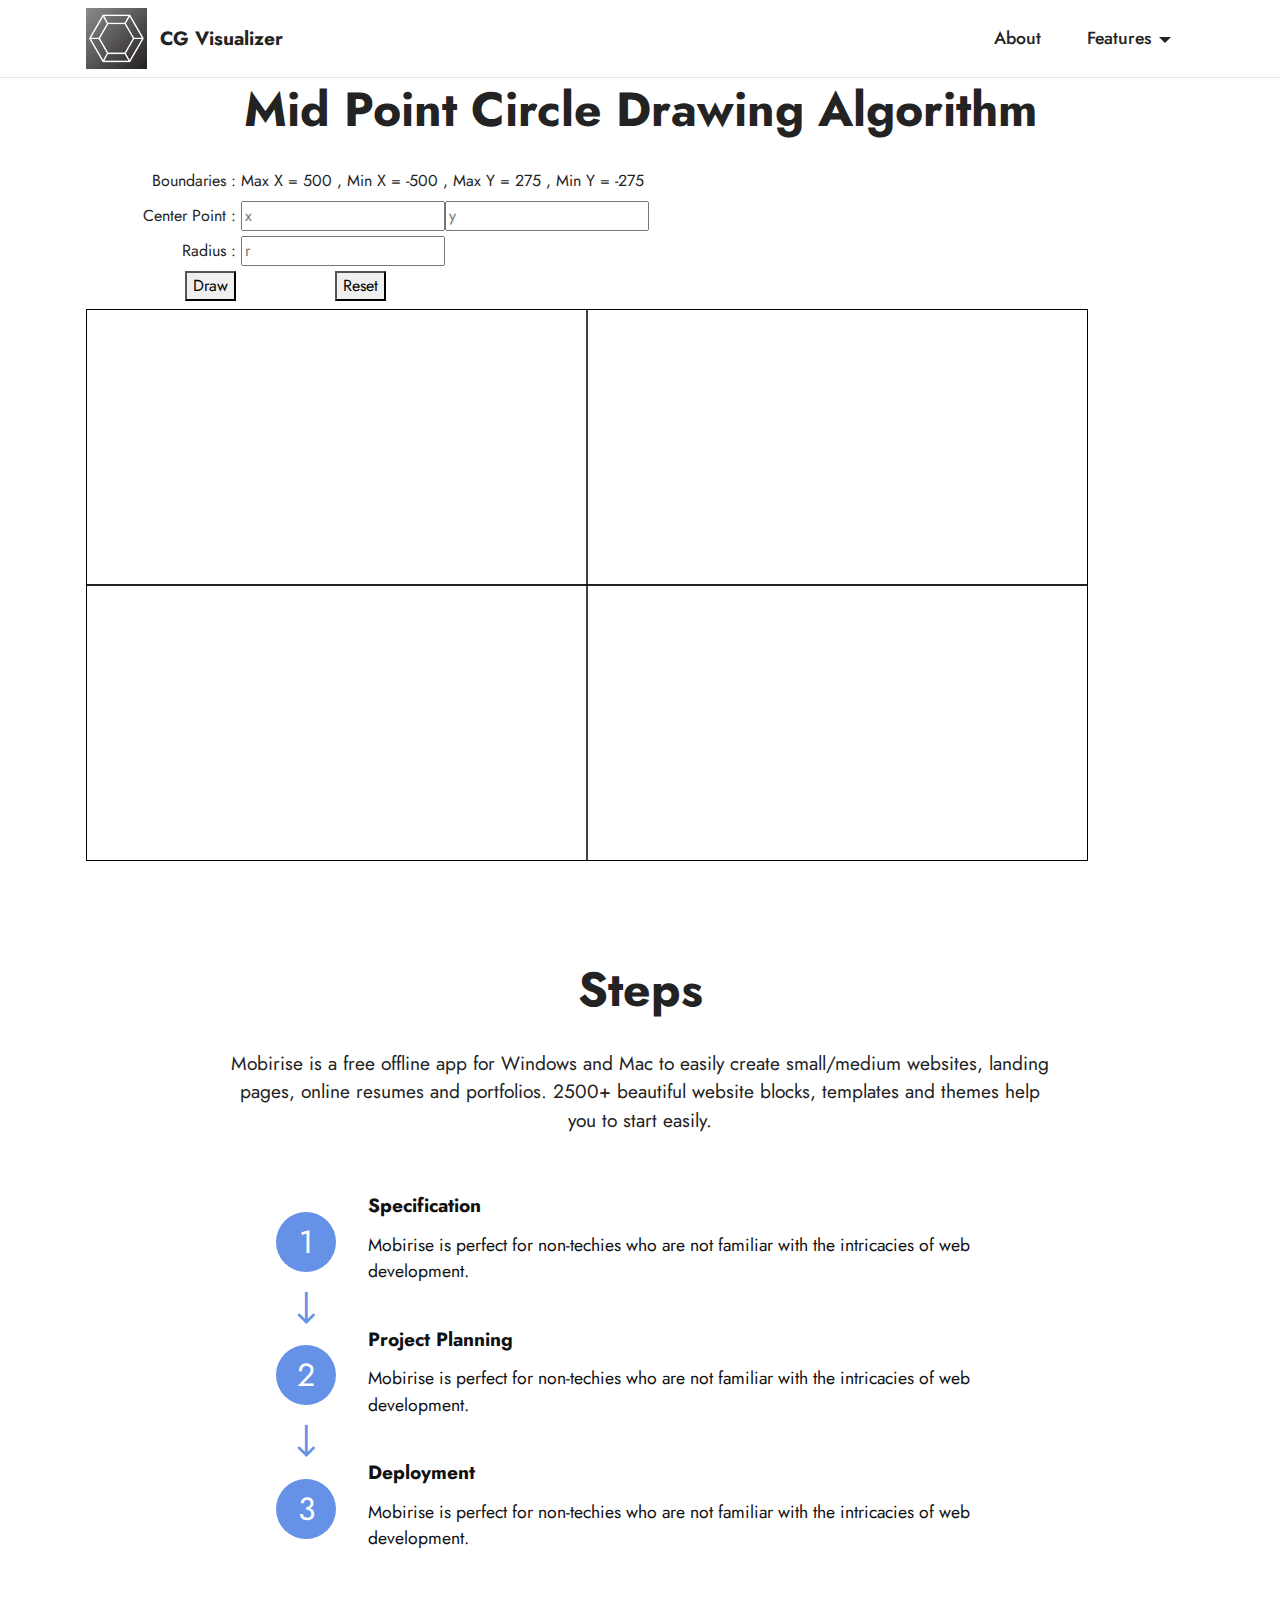
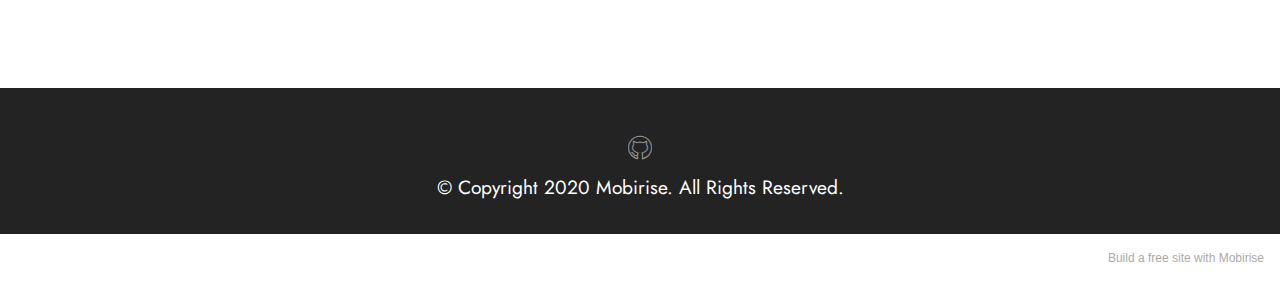
==== circle.html @ 28f01f26 "prototype working" ====
<!DOCTYPE html>
<html  >
<head>
  <!-- Site made with Mobirise Website Builder v5.3.10, https://mobirise.com -->
  <meta charset="UTF-8">
  <meta http-equiv="X-UA-Compatible" content="IE=edge">
  <meta name="generator" content="Mobirise v5.3.10, mobirise.com">
  <meta name="viewport" content="width=device-width, initial-scale=1, minimum-scale=1">
  <link rel="shortcut icon" href="assets/images/untitled-design-121x121.png" type="image/x-icon">
  <meta name="description" content="">
  
  
  <title>Circle</title>
  <link rel="stylesheet" href="assets/web/assets/mobirise-icons2/mobirise2.css">
  <link rel="stylesheet" href="assets/web/assets/mobirise-icons/mobirise-icons.css">
  <link rel="stylesheet" href="assets/tether/tether.min.css">
  <link rel="stylesheet" href="assets/bootstrap/css/bootstrap.min.css">
  <link rel="stylesheet" href="assets/bootstrap/css/bootstrap-grid.min.css">
  <link rel="stylesheet" href="assets/bootstrap/css/bootstrap-reboot.min.css">
  <link rel="stylesheet" href="assets/dropdown/css/style.css">
  <link rel="stylesheet" href="assets/socicon/css/styles.css">
  <link rel="stylesheet" href="assets/theme/css/style.css">
  <link rel="preload" href="https://fonts.googleapis.com/css?family=Jost:100,200,300,400,500,600,700,800,900,100i,200i,300i,400i,500i,600i,700i,800i,900i&display=swap" as="style" onload="this.onload=null;this.rel='stylesheet'">
  <noscript><link rel="stylesheet" href="https://fonts.googleapis.com/css?family=Jost:100,200,300,400,500,600,700,800,900,100i,200i,300i,400i,500i,600i,700i,800i,900i&display=swap"></noscript>
  <link rel="preload" as="style" href="assets/mobirise/css/mbr-additional.css"><link rel="stylesheet" href="assets/mobirise/css/mbr-additional.css" type="text/css">
  
  <style>
    label {
      display: inline-block;
      width: 150px;
      text-align: right;
    }
    
  </style>
  
  
</head>
<body>
  
    <section class="menu cid-s48OLK6784" once="menu" id="menu1-h">
    
        <nav class="navbar navbar-dropdown navbar-fixed-top navbar-expand-lg">
            <div class="container">
                <div class="navbar-brand">
                    <span class="navbar-logo">
                        <a href="index.html">
                            <img src="assets/images/untitled-design-121x121.png" alt="Mobirise" style="height: 3.8rem;">
                        </a>
                    </span>
                    <span class="navbar-caption-wrap"><a class="navbar-caption text-black display-7" href="index.html">CG Visualizer</a></span>
                </div>
                <button class="navbar-toggler" type="button" data-toggle="collapse" data-target="#navbarSupportedContent" aria-controls="navbarNavAltMarkup" aria-expanded="false" aria-label="Toggle navigation">
                    <div class="hamburger">
                        <span></span>
                        <span></span>
                        <span></span>
                        <span></span>
                    </div>
                </button>
                <div class="collapse navbar-collapse" id="navbarSupportedContent">
                    <ul class="navbar-nav nav-dropdown nav-right" data-app-modern-menu="true"><li class="nav-item"><a class="nav-link link text-black text-primary display-4" href="#bottom">About</a></li>
                        <li class="nav-item dropdown">
                            <a class="nav-link link text-black dropdown-toggle display-4" href="#" data-toggle="dropdown-submenu" aria-expanded="false">Features</a>
                            <div class="dropdown-menu">
                                <a class="text-black dropdown-item display-4" href="line.html" aria-expanded="true">Lines</a>
                                <a class="text-black dropdown-item display-4" href="circle.html" aria-expanded="true">Circle</a>
                                <a class="text-black dropdown-item display-4" href="ellipse.html" aria-expanded="true">Elipse</a>
                                <a class="text-black dropdown-item display-4" href="polygon.html" aria-expanded="true">Polygon</a>
                            </div>
                        </li>
                    </ul>
                    
                    
                </div>
            </div>
        </nav>
    
    </section>
<br>

<section class="features19 cid-sFinaT0zh" id="work_area">
    <div class="container">
        <div class="row justify-content-center">
            
        <h4 class="card-title mbr-fonts-style mb-4 display-2">
            <strong>Mid Point Circle Drawing Algorithm </strong>
        </h4>
        </div>
        <div><label>Boundaries : </label> Max X = 500 , Min X = -500 , Max Y = 275 , Min Y = -275</div>
        <div><label>Center Point  :</label> <input type="text" id="x" placeholder="x"><input type="text" id="y" placeholder="y"></div>
        <div><label>Radius  :</label> <input type="text" id="radius" placeholder="r"></div>
        <div><label><button id="draw">Draw</button></label><label><button id="reset" >Reset</button></label> </div>
        
        <div>
        <canvas id="canvas" width="1000" height="550" style="border: 1px solid #000000;">
        </canvas>
        </div>
        
    </div>
</section>

<section class="features19 cid-sFinaT0azh" id="features20-m">

    
    
    <div class="container">
        <div class="row justify-content-center">
            <div class="col-md-12 col-lg-9">
                <div class="card-wrapper pb-4">
                    <div class="card-box align-center">
                        <h4 class="card-title mbr-fonts-style mb-4 display-2">
                            <strong>Steps</strong>
                        </h4>
                        <p class="mbr-text mbr-fonts-style mb-4 display-7">
                            Mobirise is a free offline app for Windows and Mac to easily create small/medium websites,
                            landing pages, online resumes and portfolios. 2500+ beautiful website blocks, templates and
                            themes help you to start easily.</p>
                        
                    </div>
                </div>
            </div>
            <div class="col-12 col-md-8">
                <div class="item mbr-flex">
                    <div class="icon-box">
                        <span class="step-number mbr-fonts-style display-5">1</span>
                    </div>
                    <div class="text-box">
                        <h4 class="icon-title card-title mbr-black mbr-fonts-style display-7">
                            <strong>Specification</strong>
                        </h4>
                        <h5 class="icon-text mbr-black mbr-fonts-style display-4">Mobirise is perfect for non-techies who
                            are not familiar with
                            the intricacies of web development.</h5>
                    </div>
                </div>
                <div class="item mbr-flex">
                    <div class="icon-box">
                        <span class="step-number mbr-fonts-style display-5">2</span>
                    </div>
                    <div class="text-box">
                        <h4 class="icon-title card-title mbr-black mbr-fonts-style display-7">
                            <strong>Project Planning</strong>
                        </h4>
                        <h5 class="icon-text mbr-black mbr-fonts-style display-4">Mobirise is perfect for non-techies who
                            are not familiar with
                            the intricacies of web development.</h5>
                    </div>
                </div>
                <div class="item mbr-flex last">
                    <div class="icon-box">
                        <span class="step-number mbr-fonts-style display-5">3</span>
                    </div>
                    <div class="text-box">
                        <h4 class="icon-title card-title mbr-black mbr-fonts-style display-7">
                            <strong>Deployment</strong>
                        </h4>
                        <h5 class="icon-text mbr-black mbr-fonts-style display-4">Mobirise is perfect for non-techies who
                            are not familiar with
                            the intricacies of web development.</h5>
                    </div>
                </div>
                
                
                
                
                
                
                
            </div>
        </div>
    </div>
</section>

<section class="footer3 cid-s48P1Icc8J" once="footers" id="footer3-l">

    

    

    <div class="container">
        <div class="media-container-row align-center mbr-white">
            <div class="row row-links">
                <ul class="foot-menu">
                    
                    
                    
                    
                    
                <li class="foot-menu-item mbr-fonts-style display-7"></li></ul>
            </div>
            <div class="row social-row">
                <div class="social-list align-right pb-2">
                    
                    
                    
                    
                    
                    
                <div class="soc-item">
                        <a href="https://twitter.com/mobirise" target="_blank">
                            <span class="mbr-iconfont mbr-iconfont-social mbri-github"></span>
                        </a>
                    </div></div>
            </div>
            <div class="row row-copirayt">
                <p class="mbr-text mb-0 mbr-fonts-style mbr-white align-center display-7">
                    © Copyright 2020 Mobirise. All Rights Reserved.
                </p>
            </div>
        </div>
    </div>
</section><section style="background-color: #fff; font-family: -apple-system, BlinkMacSystemFont, 'Segoe UI', 'Roboto', 'Helvetica Neue', Arial, sans-serif; color:#aaa; font-size:12px; padding: 0; align-items: center; display: flex;"><a href="https://mobirise.site/d" style="flex: 1 1; height: 3rem; padding-left: 1rem;"></a><p style="flex: 0 0 auto; margin:0; padding-right:1rem;">Build a free site with <a href="https://mobirise.site/z" style="color:#aaa;">Mobirise</a></p></section><script src="assets/web/assets/jquery/jquery.min.js"></script>  <script src="assets/popper/popper.min.js"></script>  <script src="assets/tether/tether.min.js"></script>  <script src="assets/bootstrap/js/bootstrap.min.js"></script>  <script src="assets/smoothscroll/smooth-scroll.js"></script>  <script src="assets/dropdown/js/nav-dropdown.js"></script>  <script src="assets/dropdown/js/navbar-dropdown.js"></script>  <script src="assets/touchswipe/jquery.touch-swipe.min.js"></script>  <script src="assets/theme/js/script.js"></script>  
<script src="js/circle.js"></script>
</body>
</html>
---- assets/web/assets/mobirise-icons2/mobirise2.css ----
@font-face {
  font-family: 'Moririse2';
  font-display: swap;
  src:  url('mobirise2.eot?f2bix4');
  src:  url('mobirise2.eot?f2bix4#iefix') format('embedded-opentype'),
    url('mobirise2.ttf?f2bix4') format('truetype'),
    url('mobirise2.woff?f2bix4') format('woff'),
    url('mobirise2.svg?f2bix4#mobirise2') format('svg');
  font-weight: normal;
  font-style: normal;
}

[class^="mobi-"], [class*=" mobi-"] {
  /* use !important to prevent issues with browser extensions that change fonts */
  font-family: 'Moririse2' !important;
  speak: none;
  font-style: normal;
  font-weight: normal;
  font-variant: normal;
  text-transform: none;
  line-height: 1;

  /* Better Font Rendering =========== */
  -webkit-font-smoothing: antialiased;
  -moz-osx-font-smoothing: grayscale;
}

.mobi-mbri-add-submenu:before {
  content: "\e900";
}
.mobi-mbri-alert:before {
  content: "\e901";
}
.mobi-mbri-align-center:before {
  content: "\e902";
}
.mobi-mbri-align-justify:before {
  content: "\e903";
}
.mobi-mbri-align-left:before {
  content: "\e904";
}
.mobi-mbri-align-right:before {
  content: "\e905";
}
.mobi-mbri-android:before {
  content: "\e906";
}
.mobi-mbri-apple:before {
  content: "\e907";
}
.mobi-mbri-arrow-down:before {
  content: "\e908";
}
.mobi-mbri-arrow-next:before {
  content: "\e909";
}
.mobi-mbri-arrow-prev:before {
  content: "\e90a";
}
.mobi-mbri-arrow-up:before {
  content: "\e90b";
}
.mobi-mbri-bold:before {
  content: "\e90c";
}
.mobi-mbri-bookmark:before {
  content: "\e90d";
}
.mobi-mbri-bootstrap:before {
  content: "\e90e";
}
.mobi-mbri-briefcase:before {
  content: "\e90f";
}
.mobi-mbri-browse:before {
  content: "\e910";
}
.mobi-mbri-bulleted-list:before {
  content: "\e911";
}
.mobi-mbri-calendar:before {
  content: "\e912";
}
.mobi-mbri-camera:before {
  content: "\e913";
}
.mobi-mbri-cart-add:before {
  content: "\e914";
}
.mobi-mbri-cart-full:before {
  content: "\e915";
}
.mobi-mbri-cash:before {
  content: "\e916";
}
.mobi-mbri-change-style:before {
  content: "\e917";
}
.mobi-mbri-chat:before {
  content: "\e918";
}
.mobi-mbri-clock:before {
  content: "\e919";
}
.mobi-mbri-close:before {
  content: "\e91a";
}
.mobi-mbri-cloud:before {
  content: "\e91b";
}
.mobi-mbri-code:before {
  content: "\e91c";
}
.mobi-mbri-contact-form:before {
  content: "\e91d";
}
.mobi-mbri-credit-card:before {
  content: "\e91e";
}
.mobi-mbri-cursor-click:before {
  content: "\e91f";
}
.mobi-mbri-cust-feedback:before {
  content: "\e920";
}
.mobi-mbri-database:before {
  content: "\e921";
}
.mobi-mbri-delivery:before {
  content: "\e922";
}
.mobi-mbri-desktop:before {
  content: "\e923";
}
.mobi-mbri-devices:before {
  content: "\e924";
}
.mobi-mbri-down:before {
  content: "\e925";
}
.mobi-mbri-download-2:before {
  content: "\e926";
}
.mobi-mbri-download:before {
  content: "\e927";
}
.mobi-mbri-drag-n-drop-2:before {
  content: "\e928";
}
.mobi-mbri-drag-n-drop:before {
  content: "\e929";
}
.mobi-mbri-edit-2:before {
  content: "\e92a";
}
.mobi-mbri-edit:before {
  content: "\e92b";
}
.mobi-mbri-error:before {
  content: "\e92c";
}
.mobi-mbri-extension:before {
  content: "\e92d";
}
.mobi-mbri-features:before {
  content: "\e92e";
}
.mobi-mbri-file:before {
  content: "\e92f";
}
.mobi-mbri-flag:before {
  content: "\e930";
}
.mobi-mbri-folder:before {
  content: "\e931";
}
.mobi-mbri-gift:before {
  content: "\e932";
}
.mobi-mbri-github:before {
  content: "\e933";
}
.mobi-mbri-globe-2:before {
  content: "\e934";
}
.mobi-mbri-globe:before {
  content: "\e935";
}
.mobi-mbri-growing-chart:before {
  content: "\e936";
}
.mobi-mbri-hearth:before {
  content: "\e937";
}
.mobi-mbri-help:before {
  content: "\e938";
}
.mobi-mbri-home:before {
  content: "\e939";
}
.mobi-mbri-hot-cup:before {
  content: "\e93a";
}
.mobi-mbri-idea:before {
  content: "\e93b";
}
.mobi-mbri-image-gallery:before {
  content: "\e93c";
}
.mobi-mbri-image-slider:before {
  content: "\e93d";
}
.mobi-mbri-info:before {
  content: "\e93e";
}
.mobi-mbri-italic:before {
  content: "\e93f";
}
.mobi-mbri-key:before {
  content: "\e940";
}
.mobi-mbri-laptop:before {
  content: "\e941";
}
.mobi-mbri-layers:before {
  content: "\e942";
}
.mobi-mbri-left-right:before {
  content: "\e943";
}
.mobi-mbri-left:before {
  content: "\e944";
}
.mobi-mbri-letter:before {
  content: "\e945";
}
.mobi-mbri-like:before {
  content: "\e946";
}
.mobi-mbri-link:before {
  content: "\e947";
}
.mobi-mbri-lock:before {
  content: "\e948";
}
.mobi-mbri-login:before {
  content: "\e949";
}
.mobi-mbri-logout:before {
  content: "\e94a";
}
.mobi-mbri-magic-stick:before {
  content: "\e94b";
}
.mobi-mbri-map-pin:before {
  content: "\e94c";
}
.mobi-mbri-menu:before {
  content: "\e94d";
}
.mobi-mbri-mobile-2:before {
  content: "\e94e";
}
.mobi-mbri-mobile-horizontal:before {
  content: "\e94f";
}
.mobi-mbri-mobile:before {
  content: "\e950";
}
.mobi-mbri-mobirise:before {
  content: "\e951";
}
.mobi-mbri-more-horizontal:before {
  content: "\e952";
}
.mobi-mbri-more-vertical:before {
  content: "\e953";
}
.mobi-mbri-music:before {
  content: "\e954";
}
.mobi-mbri-new-file:before {
  content: "\e955";
}
.mobi-mbri-numbered-list:before {
  content: "\e956";
}
.mobi-mbri-opened-folder:before {
  content: "\e957";
}
.mobi-mbri-pages:before {
  content: "\e958";
}
.mobi-mbri-paper-plane:before {
  content: "\e959";
}
.mobi-mbri-paperclip:before {
  content: "\e95a";
}
.mobi-mbri-phone:before {
  content: "\e95b";
}
.mobi-mbri-photo:before {
  content: "\e95c";
}
.mobi-mbri-photos:before {
  content: "\e95d";
}
.mobi-mbri-pin:before {
  content: "\e95e";
}
.mobi-mbri-play:before {
  content: "\e95f";
}
.mobi-mbri-plus:before {
  content: "\e960";
}
.mobi-mbri-preview:before {
  content: "\e961";
}
.mobi-mbri-print:before {
  content: "\e962";
}
.mobi-mbri-protect:before {
  content: "\e963";
}
.mobi-mbri-question:before {
  content: "\e964";
}
.mobi-mbri-quote-left:before {
  content: "\e965";
}
.mobi-mbri-quote-right:before {
  content: "\e966";
}
.mobi-mbri-redo:before {
  content: "\e967";
}
.mobi-mbri-refresh:before {
  content: "\e968";
}
.mobi-mbri-responsive-2:before {
  content: "\e969";
}
.mobi-mbri-responsive:before {
  content: "\e96a";
}
.mobi-mbri-right:before {
  content: "\e96b";
}
.mobi-mbri-rocket:before {
  content: "\e96c";
}
.mobi-mbri-sad-face:before {
  content: "\e96d";
}
.mobi-mbri-sale:before {
  content: "\e96e";
}
.mobi-mbri-save:before {
  content: "\e96f";
}
.mobi-mbri-search:before {
  content: "\e970";
}
.mobi-mbri-setting-2:before {
  content: "\e971";
}
.mobi-mbri-setting-3:before {
  content: "\e972";
}
.mobi-mbri-setting:before {
  content: "\e973";
}
.mobi-mbri-share:before {
  content: "\e974";
}
.mobi-mbri-shopping-bag:before {
  content: "\e975";
}
.mobi-mbri-shopping-basket:before {
  content: "\e976";
}
.mobi-mbri-shopping-cart:before {
  content: "\e977";
}
.mobi-mbri-sites:before {
  content: "\e978";
}
.mobi-mbri-smile-face:before {
  content: "\e979";
}
.mobi-mbri-speed:before {
  content: "\e97a";
}
.mobi-mbri-star:before {
  content: "\e97b";
}
.mobi-mbri-success:before {
  content: "\e97c";
}
.mobi-mbri-sun:before {
  content: "\e97d";
}
.mobi-mbri-sun2:before {
  content: "\e97e";
}
.mobi-mbri-tablet-vertical:before {
  content: "\e97f";
}
.mobi-mbri-tablet:before {
  content: "\e980";
}
.mobi-mbri-target:before {
  content: "\e981";
}
.mobi-mbri-timer:before {
  content: "\e982";
}
.mobi-mbri-to-ftp:before {
  content: "\e983";
}
.mobi-mbri-to-local-drive:before {
  content: "\e984";
}
.mobi-mbri-touch-swipe:before {
  content: "\e985";
}
.mobi-mbri-touch:before {
  content: "\e986";
}
.mobi-mbri-trash:before {
  content: "\e987";
}
.mobi-mbri-underline:before {
  content: "\e988";
}
.mobi-mbri-undo:before {
  content: "\e989";
}
.mobi-mbri-unlink:before {
  content: "\e98a";
}
.mobi-mbri-unlock:before {
  content: "\e98b";
}
.mobi-mbri-up-down:before {
  content: "\e98c";
}
.mobi-mbri-up:before {
  content: "\e98d";
}
.mobi-mbri-update:before {
  content: "\e98e";
}
.mobi-mbri-upload-2:before {
  content: "\e98f";
}
.mobi-mbri-upload:before {
  content: "\e990";
}
.mobi-mbri-user-2:before {
  content: "\e991";
}
.mobi-mbri-user:before {
  content: "\e992";
}
.mobi-mbri-users:before {
  content: "\e993";
}
.mobi-mbri-video-play:before {
  content: "\e994";
}
.mobi-mbri-video:before {
  content: "\e995";
}
.mobi-mbri-watch:before {
  content: "\e996";
}
.mobi-mbri-website-theme-2:before {
  content: "\e997";
}
.mobi-mbri-website-theme:before {
  content: "\e998";
}
.mobi-mbri-wifi:before {
  content: "\e999";
}
.mobi-mbri-windows:before {
  content: "\e99a";
}
.mobi-mbri-zoom-in:before {
  content: "\e99b";
}
.mobi-mbri-zoom-out:before {
  content: "\e99c";
}
---- assets/web/assets/mobirise-icons/mobirise-icons.css ----
@font-face {
  font-family: 'MobiriseIcons';
  src:  url('mobirise-icons.eot?spat4u');
  src:  url('mobirise-icons.eot?spat4u#iefix') format('embedded-opentype'),
    url('mobirise-icons.ttf?spat4u') format('truetype'),
    url('mobirise-icons.woff?spat4u') format('woff'),
    url('mobirise-icons.svg?spat4u#MobiriseIcons') format('svg');
  font-weight: normal;
  font-style: normal;
  font-display: swap;
}

[class^="mbri-"], [class*=" mbri-"] {
  /* use !important to prevent issues with browser extensions that change fonts */
  font-family: MobiriseIcons !important;
  speak: none;
  font-style: normal;
  font-weight: normal;
  font-variant: normal;
  text-transform: none;
  line-height: 1;

  /* Better Font Rendering =========== */
  -webkit-font-smoothing: antialiased;
  -moz-osx-font-smoothing: grayscale;
}

.mbri-add-submenu:before {
  content: "\e900";
}
.mbri-alert:before {
  content: "\e901";
}
.mbri-align-center:before {
  content: "\e902";
}
.mbri-align-justify:before {
  content: "\e903";
}
.mbri-align-left:before {
  content: "\e904";
}
.mbri-align-right:before {
  content: "\e905";
}
.mbri-android:before {
  content: "\e906";
}
.mbri-apple:before {
  content: "\e907";
}
.mbri-arrow-down:before {
  content: "\e908";
}
.mbri-arrow-next:before {
  content: "\e909";
}
.mbri-arrow-prev:before {
  content: "\e90a";
}
.mbri-arrow-up:before {
  content: "\e90b";
}
.mbri-bold:before {
  content: "\e90c";
}
.mbri-bookmark:before {
  content: "\e90d";
}
.mbri-bootstrap:before {
  content: "\e90e";
}
.mbri-briefcase:before {
  content: "\e90f";
}
.mbri-browse:before {
  content: "\e910";
}
.mbri-bulleted-list:before {
  content: "\e911";
}
.mbri-calendar:before {
  content: "\e912";
}
.mbri-camera:before {
  content: "\e913";
}
.mbri-cart-add:before {
  content: "\e914";
}
.mbri-cart-full:before {
  content: "\e915";
}
.mbri-cash:before {
  content: "\e916";
}
.mbri-change-style:before {
  content: "\e917";
}
.mbri-chat:before {
  content: "\e918";
}
.mbri-clock:before {
  content: "\e919";
}
.mbri-close:before {
  content: "\e91a";
}
.mbri-cloud:before {
  content: "\e91b";
}
.mbri-code:before {
  content: "\e91c";
}
.mbri-contact-form:before {
  content: "\e91d";
}
.mbri-credit-card:before {
  content: "\e91e";
}
.mbri-cursor-click:before {
  content: "\e91f";
}
.mbri-cust-feedback:before {
  content: "\e920";
}
.mbri-database:before {
  content: "\e921";
}
.mbri-delivery:before {
  content: "\e922";
}
.mbri-desktop:before {
  content: "\e923";
}
.mbri-devices:before {
  content: "\e924";
}
.mbri-down:before {
  content: "\e925";
}
.mbri-download:before {
  content: "\e989";
}
.mbri-drag-n-drop:before {
  content: "\e927";
}
.mbri-drag-n-drop2:before {
  content: "\e928";
}
.mbri-edit:before {
  content: "\e929";
}
.mbri-edit2:before {
  content: "\e92a";
}
.mbri-error:before {
  content: "\e92b";
}
.mbri-extension:before {
  content: "\e92c";
}
.mbri-features:before {
  content: "\e92d";
}
.mbri-file:before {
  content: "\e92e";
}
.mbri-flag:before {
  content: "\e92f";
}
.mbri-folder:before {
  content: "\e930";
}
.mbri-gift:before {
  content: "\e931";
}
.mbri-github:before {
  content: "\e932";
}
.mbri-globe:before {
  content: "\e933";
}
.mbri-globe-2:before {
  content: "\e934";
}
.mbri-growing-chart:before {
  content: "\e935";
}
.mbri-hearth:before {
  content: "\e936";
}
.mbri-help:before {
  content: "\e937";
}
.mbri-home:before {
  content: "\e938";
}
.mbri-hot-cup:before {
  content: "\e939";
}
.mbri-idea:before {
  content: "\e93a";
}
.mbri-image-gallery:before {
  content: "\e93b";
}
.mbri-image-slider:before {
  content: "\e93c";
}
.mbri-info:before {
  content: "\e93d";
}
.mbri-italic:before {
  content: "\e93e";
}
.mbri-key:before {
  content: "\e93f";
}
.mbri-laptop:before {
  content: "\e940";
}
.mbri-layers:before {
  content: "\e941";
}
.mbri-left-right:before {
  content: "\e942";
}
.mbri-left:before {
  content: "\e943";
}
.mbri-letter:before {
  content: "\e944";
}
.mbri-like:before {
  content: "\e945";
}
.mbri-link:before {
  content: "\e946";
}
.mbri-lock:before {
  content: "\e947";
}
.mbri-login:before {
  content: "\e948";
}
.mbri-logout:before {
  content: "\e949";
}
.mbri-magic-stick:before {
  content: "\e94a";
}
.mbri-map-pin:before {
  content: "\e94b";
}
.mbri-menu:before {
  content: "\e94c";
}
.mbri-mobile:before {
  content: "\e94d";
}
.mbri-mobile2:before {
  content: "\e94e";
}
.mbri-mobirise:before {
  content: "\e94f";
}
.mbri-more-horizontal:before {
  content: "\e950";
}
.mbri-more-vertical:before {
  content: "\e951";
}
.mbri-music:before {
  content: "\e952";
}
.mbri-new-file:before {
  content: "\e953";
}
.mbri-numbered-list:before {
  content: "\e954";
}
.mbri-opened-folder:before {
  content: "\e955";
}
.mbri-pages:before {
  content: "\e956";
}
.mbri-paper-plane:before {
  content: "\e957";
}
.mbri-paperclip:before {
  content: "\e958";
}
.mbri-photo:before {
  content: "\e959";
}
.mbri-photos:before {
  content: "\e95a";
}
.mbri-pin:before {
  content: "\e95b";
}
.mbri-play:before {
  content: "\e95c";
}
.mbri-plus:before {
  content: "\e95d";
}
.mbri-preview:before {
  content: "\e95e";
}
.mbri-print:before {
  content: "\e95f";
}
.mbri-protect:before {
  content: "\e960";
}
.mbri-question:before {
  content: "\e961";
}
.mbri-quote-left:before {
  content: "\e962";
}
.mbri-quote-right:before {
  content: "\e963";
}
.mbri-refresh:before {
  content: "\e964";
}
.mbri-responsive:before {
  content: "\e965";
}
.mbri-right:before {
  content: "\e966";
}
.mbri-rocket:before {
  content: "\e967";
}
.mbri-sad-face:before {
  content: "\e968";
}
.mbri-sale:before {
  content: "\e969";
}
.mbri-save:before {
  content: "\e96a";
}
.mbri-search:before {
  content: "\e96b";
}
.mbri-setting:before {
  content: "\e96c";
}
.mbri-setting2:before {
  content: "\e96d";
}
.mbri-setting3:before {
  content: "\e96e";
}
.mbri-share:before {
  content: "\e96f";
}
.mbri-shopping-bag:before {
  content: "\e970";
}
.mbri-shopping-basket:before {
  content: "\e971";
}
.mbri-shopping-cart:before {
  content: "\e972";
}
.mbri-sites:before {
  content: "\e973";
}
.mbri-smile-face:before {
  content: "\e974";
}
.mbri-speed:before {
  content: "\e975";
}
.mbri-star:before {
  content: "\e976";
}
.mbri-success:before {
  content: "\e977";
}
.mbri-sun:before {
  content: "\e978";
}
.mbri-sun2:before {
  content: "\e979";
}
.mbri-tablet:before {
  content: "\e97a";
}
.mbri-tablet-vertical:before {
  content: "\e97b";
}
.mbri-target:before {
  content: "\e97c";
}
.mbri-timer:before {
  content: "\e97d";
}
.mbri-to-ftp:before {
  content: "\e97e";
}
.mbri-to-local-drive:before {
  content: "\e97f";
}
.mbri-touch-swipe:before {
  content: "\e980";
}
.mbri-touch:before {
  content: "\e981";
}
.mbri-trash:before {
  content: "\e982";
}
.mbri-underline:before {
  content: "\e983";
}
.mbri-unlink:before {
  content: "\e984";
}
.mbri-unlock:before {
  content: "\e985";
}
.mbri-up-down:before {
  content: "\e986";
}
.mbri-up:before {
  content: "\e987";
}
.mbri-update:before {
  content: "\e988";
}
.mbri-upload:before {
 content: "\e926"; 
}
.mbri-user:before {
  content: "\e98a";
}
.mbri-user2:before {
  content: "\e98b";
}
.mbri-users:before {
  content: "\e98c";
}
.mbri-video:before {
  content: "\e98d";
}
.mbri-video-play:before {
  content: "\e98e";
}
.mbri-watch:before {
  content: "\e98f";
}
.mbri-website-theme:before {
  content: "\e990";
}
.mbri-wifi:before {
  content: "\e991";
}
.mbri-windows:before {
  content: "\e992";
}
.mbri-zoom-out:before {
  content: "\e993";
}
.mbri-redo:before {
  content: "\e994";
}
.mbri-undo:before {
  content: "\e995";
}
---- assets/dropdown/css/style.css ----
.navbar-dropdown {
  left: 0;
  padding: 0;
  position: absolute;
  right: 0;
  top: 0;
  transition: all 0.45s ease;
  z-index: 1030;
  background: #282828; }
  .navbar-dropdown .navbar-logo {
    margin-right: 0.8rem;
    transition: margin 0.3s ease-in-out;
    vertical-align: middle; }
    .navbar-dropdown .navbar-logo img {
      height: 3.125rem;
      transition: all 0.3s ease-in-out; }
    .navbar-dropdown .navbar-logo.mbr-iconfont {
      font-size: 3.125rem;
      line-height: 3.125rem; }
  .navbar-dropdown .navbar-caption {
    font-weight: 700;
    white-space: normal;
    vertical-align: -4px;
    line-height: 3.125rem !important; }
    .navbar-dropdown .navbar-caption, .navbar-dropdown .navbar-caption:hover {
      color: inherit;
      text-decoration: none; }
  .navbar-dropdown .mbr-iconfont + .navbar-caption {
    vertical-align: -1px; }
  .navbar-dropdown.navbar-fixed-top {
    position: fixed; }
  .navbar-dropdown .navbar-brand span {
    vertical-align: -4px; }
  .navbar-dropdown.bg-color.transparent {
    background: none; }
  .navbar-dropdown.navbar-short .navbar-brand {
    padding: 0.625rem 0; }
    .navbar-dropdown.navbar-short .navbar-brand span {
      vertical-align: -1px; }
  .navbar-dropdown.navbar-short .navbar-caption {
    line-height: 2.375rem !important;
    vertical-align: -2px; }
  .navbar-dropdown.navbar-short .navbar-logo {
    margin-right: 0.5rem; }
    .navbar-dropdown.navbar-short .navbar-logo img {
      height: 2.375rem; }
    .navbar-dropdown.navbar-short .navbar-logo.mbr-iconfont {
      font-size: 2.375rem;
      line-height: 2.375rem; }
  .navbar-dropdown.navbar-short .mbr-table-cell {
    height: 3.625rem; }
  .navbar-dropdown .navbar-close {
    left: 0.6875rem;
    position: fixed;
    top: 0.75rem;
    z-index: 1000; }
  .navbar-dropdown .hamburger-icon {
    content: "";
    display: inline-block;
    vertical-align: middle;
    width: 16px;
    -webkit-box-shadow: 0 -6px 0 1px #282828,0 0 0 1px #282828,0 6px 0 1px #282828;
    -moz-box-shadow: 0 -6px 0 1px #282828,0 0 0 1px #282828,0 6px 0 1px #282828;
    box-shadow: 0 -6px 0 1px #282828,0 0 0 1px #282828,0 6px 0 1px #282828; }

.dropdown-menu .dropdown-toggle[data-toggle="dropdown-submenu"]::after {
  border-bottom: 0.35em solid transparent;
  border-left: 0.35em solid;
  border-right: 0;
  border-top: 0.35em solid transparent;
  margin-left: 0.3rem; }

.dropdown-menu .dropdown-item:focus {
  outline: 0; }

.nav-dropdown {
  font-size: 0.75rem;
  font-weight: 500;
  height: auto !important; }
  .nav-dropdown .nav-btn {
    padding-left: 1rem; }
  .nav-dropdown .link {
    margin: .667em 1.667em;
    font-weight: 500;
    padding: 0;
    transition: color .2s ease-in-out; }
    .nav-dropdown .link.dropdown-toggle {
      margin-right: 2.583em; }
      .nav-dropdown .link.dropdown-toggle::after {
        margin-left: .25rem;
        border-top: 0.35em solid;
        border-right: 0.35em solid transparent;
        border-left: 0.35em solid transparent;
        border-bottom: 0; }
      .nav-dropdown .link.dropdown-toggle[aria-expanded="true"] {
        margin: 0;
        padding: 0.667em 3.263em  0.667em 1.667em; }
  .nav-dropdown .link::after,
  .nav-dropdown .dropdown-item::after {
    color: inherit; }
  .nav-dropdown .btn {
    font-size: 0.75rem;
    font-weight: 700;
    letter-spacing: 0;
    margin-bottom: 0;
    padding-left: 1.25rem;
    padding-right: 1.25rem; }
  .nav-dropdown .dropdown-menu {
    border-radius: 0;
    border: 0;
    left: 0;
    margin: 0;
    padding-bottom: 1.25rem;
    padding-top: 1.25rem;
    position: relative; }
  .nav-dropdown .dropdown-submenu {
    margin-left: 0.125rem;
    top: 0; }
  .nav-dropdown .dropdown-item {
    font-weight: 500;
    line-height: 2;
    padding: 0.3846em 4.615em 0.3846em 1.5385em;
    position: relative;
    transition: color .2s ease-in-out, background-color .2s ease-in-out; }
    .nav-dropdown .dropdown-item::after {
      margin-top: -0.3077em;
      position: absolute;
      right: 1.1538em;
      top: 50%; }
    .nav-dropdown .dropdown-item:focus, .nav-dropdown .dropdown-item:hover {
      background: none; }

@media (max-width: 767px) {
  .nav-dropdown.navbar-toggleable-sm {
    bottom: 0;
    display: none;
    left: 0;
    overflow-x: hidden;
    position: fixed;
    top: 0;
    transform: translateX(-100%);
    -ms-transform: translateX(-100%);
    -webkit-transform: translateX(-100%);
    width: 18.75rem;
    z-index: 999; } }
.nav-dropdown.navbar-toggleable-xl {
  bottom: 0;
  display: none;
  left: 0;
  overflow-x: hidden;
  position: fixed;
  top: 0;
  transform: translateX(-100%);
  -ms-transform: translateX(-100%);
  -webkit-transform: translateX(-100%);
  width: 18.75rem;
  z-index: 999; }

.nav-dropdown-sm {
  display: block !important;
  overflow-x: hidden;
  overflow: auto;
  padding-top: 3.875rem; }
  .nav-dropdown-sm::after {
    content: "";
    display: block;
    height: 3rem;
    width: 100%; }
  .nav-dropdown-sm.collapse.in ~ .navbar-close {
    display: block !important; }
  .nav-dropdown-sm.collapsing, .nav-dropdown-sm.collapse.in {
    transform: translateX(0);
    -ms-transform: translateX(0);
    -webkit-transform: translateX(0);
    transition: all 0.25s ease-out;
    -webkit-transition: all 0.25s ease-out;
    background: #282828; }
  .nav-dropdown-sm.collapsing[aria-expanded="false"] {
    transform: translateX(-100%);
    -ms-transform: translateX(-100%);
    -webkit-transform: translateX(-100%); }
  .nav-dropdown-sm .nav-item {
    display: block;
    margin-left: 0 !important;
    padding-left: 0; }
  .nav-dropdown-sm .link,
  .nav-dropdown-sm .dropdown-item {
    border-top: 1px dotted rgba(255, 255, 255, 0.1);
    font-size: 0.8125rem;
    line-height: 1.6;
    margin: 0 !important;
    padding: 0.875rem 2.4rem 0.875rem 1.5625rem !important;
    position: relative;
    white-space: normal; }
    .nav-dropdown-sm .link:focus, .nav-dropdown-sm .link:hover,
    .nav-dropdown-sm .dropdown-item:focus,
    .nav-dropdown-sm .dropdown-item:hover {
      background: rgba(0, 0, 0, 0.2) !important;
      color: #c0a375; }
  .nav-dropdown-sm .nav-btn {
    position: relative;
    padding: 1.5625rem 1.5625rem 0 1.5625rem; }
    .nav-dropdown-sm .nav-btn::before {
      border-top: 1px dotted rgba(255, 255, 255, 0.1);
      content: "";
      left: 0;
      position: absolute;
      top: 0;
      width: 100%; }
    .nav-dropdown-sm .nav-btn + .nav-btn {
      padding-top: 0.625rem; }
      .nav-dropdown-sm .nav-btn + .nav-btn::before {
        display: none; }
  .nav-dropdown-sm .btn {
    padding: 0.625rem 0; }
  .nav-dropdown-sm .dropdown-toggle[data-toggle="dropdown-submenu"]::after {
    margin-left: .25rem;
    border-top: 0.35em solid;
    border-right: 0.35em solid transparent;
    border-left: 0.35em solid transparent;
    border-bottom: 0; }
  .nav-dropdown-sm .dropdown-toggle[data-toggle="dropdown-submenu"][aria-expanded="true"]::after {
    border-top: 0;
    border-right: 0.35em solid transparent;
    border-left: 0.35em solid transparent;
    border-bottom: 0.35em solid; }
  .nav-dropdown-sm .dropdown-menu {
    margin: 0;
    padding: 0;
    position: relative;
    top: 0;
    left: 0;
    width: 100%;
    border: 0;
    float: none;
    border-radius: 0;
    background: none; }
  .nav-dropdown-sm .dropdown-submenu {
    left: 100%;
    margin-left: 0.125rem;
    margin-top: -1.25rem;
    top: 0; }

.navbar-toggleable-sm .nav-dropdown .dropdown-menu {
  position: absolute; }

.navbar-toggleable-sm .nav-dropdown .dropdown-submenu {
  left: 100%;
  margin-left: 0.125rem;
  margin-top: -1.25rem;
  top: 0; }

.navbar-toggleable-sm.opened .nav-dropdown .dropdown-menu {
  position: relative; }

.navbar-toggleable-sm.opened .nav-dropdown .dropdown-submenu {
  left: 0;
  margin-left: 00rem;
  margin-top: 0rem;
  top: 0; }

.is-builder .nav-dropdown.collapsing {
  transition: none !important; }

/*# sourceMappingURL=style.css.map */
---- assets/socicon/css/styles.css ----
@charset "UTF-8";

@font-face {
  font-family: 'Socicon';
  src:  url('../fonts/socicon.eot');
  src:  url('../fonts/socicon.eot?#iefix') format('embedded-opentype'),
    url('../fonts/socicon.woff2') format('woff2'),
    url('../fonts/socicon.ttf') format('truetype'),
    url('../fonts/socicon.woff') format('woff'),
    url('../fonts/socicon.svg#socicon') format('svg');
  font-weight: normal;
  font-style: normal;
  font-display: swap;
}

[data-icon]:before {
  font-family: "socicon" !important;
  content: attr(data-icon);
  font-style: normal !important;
  font-weight: normal !important;
  font-variant: normal !important;
  text-transform: none !important;
  speak: none;
  line-height: 1;
  -webkit-font-smoothing: antialiased;
  -moz-osx-font-smoothing: grayscale;
}

[class^="socicon-"], [class*=" socicon-"] {
  /* use !important to prevent issues with browser extensions that change fonts */
  font-family: 'Socicon' !important;
  speak: none;
  font-style: normal;
  font-weight: normal;
  font-variant: normal;
  text-transform: none;
  line-height: 1;

  /* Better Font Rendering =========== */
  -webkit-font-smoothing: antialiased;
  -moz-osx-font-smoothing: grayscale;
}

.socicon-eitaa:before {
  content: "\e97c";
}
.socicon-soroush:before {
  content: "\e97d";
}
.socicon-bale:before {
  content: "\e97e";
}
.socicon-zazzle:before {
  content: "\e97b";
}
.socicon-society6:before {
  content: "\e97a";
}
.socicon-redbubble:before {
  content: "\e979";
}
.socicon-avvo:before {
  content: "\e978";
}
.socicon-stitcher:before {
  content: "\e977";
}
.socicon-googlehangouts:before {
  content: "\e974";
}
.socicon-dlive:before {
  content: "\e975";
}
.socicon-vsco:before {
  content: "\e976";
}
.socicon-flipboard:before {
  content: "\e973";
}
.socicon-ubuntu:before {
  content: "\e958";
}
.socicon-artstation:before {
  content: "\e959";
}
.socicon-invision:before {
  content: "\e95a";
}
.socicon-torial:before {
  content: "\e95b";
}
.socicon-collectorz:before {
  content: "\e95c";
}
.socicon-seenthis:before {
  content: "\e95d";
}
.socicon-googleplaymusic:before {
  content: "\e95e";
}
.socicon-debian:before {
  content: "\e95f";
}
.socicon-filmfreeway:before {
  content: "\e960";
}
.socicon-gnome:before {
  content: "\e961";
}
.socicon-itchio:before {
  content: "\e962";
}
.socicon-jamendo:before {
  content: "\e963";
}
.socicon-mix:before {
  content: "\e964";
}
.socicon-sharepoint:before {
  content: "\e965";
}
.socicon-tinder:before {
  content: "\e966";
}
.socicon-windguru:before {
  content: "\e967";
}
.socicon-cdbaby:before {
  content: "\e968";
}
.socicon-elementaryos:before {
  content: "\e969";
}
.socicon-stage32:before {
  content: "\e96a";
}
.socicon-tiktok:before {
  content: "\e96b";
}
.socicon-gitter:before {
  content: "\e96c";
}
.socicon-letterboxd:before {
  content: "\e96d";
}
.socicon-threema:before {
  content: "\e96e";
}
.socicon-splice:before {
  content: "\e96f";
}
.socicon-metapop:before {
  content: "\e970";
}
.socicon-naver:before {
  content: "\e971";
}
.socicon-remote:before {
  content: "\e972";
}
.socicon-internet:before {
  content: "\e957";
}
.socicon-moddb:before {
  content: "\e94b";
}
.socicon-indiedb:before {
  content: "\e94c";
}
.socicon-traxsource:before {
  content: "\e94d";
}
.socicon-gamefor:before {
  content: "\e94e";
}
.socicon-pixiv:before {
  content: "\e94f";
}
.socicon-myanimelist:before {
  content: "\e950";
}
.socicon-blackberry:before {
  content: "\e951";
}
.socicon-wickr:before {
  content: "\e952";
}
.socicon-spip:before {
  content: "\e953";
}
.socicon-napster:before {
  content: "\e954";
}
.socicon-beatport:before {
  content: "\e955";
}
.socicon-hackerone:before {
  content: "\e956";
}
.socicon-hackernews:before {
  content: "\e946";
}
.socicon-smashwords:before {
  content: "\e947";
}
.socicon-kobo:before {
  content: "\e948";
}
.socicon-bookbub:before {
  content: "\e949";
}
.socicon-mailru:before {
  content: "\e94a";
}
.socicon-gitlab:before {
  content: "\e945";
}
.socicon-instructables:before {
  content: "\e944";
}
.socicon-portfolio:before {
  content: "\e943";
}
.socicon-codered:before {
  content: "\e940";
}
.socicon-origin:before {
  content: "\e941";
}
.socicon-nextdoor:before {
  content: "\e942";
}
.socicon-udemy:before {
  content: "\e93f";
}
.socicon-livemaster:before {
  content: "\e93e";
}
.socicon-crunchbase:before {
  content: "\e93b";
}
.socicon-homefy:before {
  content: "\e93c";
}
.socicon-calendly:before {
  content: "\e93d";
}
.socicon-realtor:before {
  content: "\e90f";
}
.socicon-tidal:before {
  content: "\e910";
}
.socicon-qobuz:before {
  content: "\e911";
}
.socicon-natgeo:before {
  content: "\e912";
}
.socicon-mastodon:before {
  content: "\e913";
}
.socicon-unsplash:before {
  content: "\e914";
}
.socicon-homeadvisor:before {
  content: "\e915";
}
.socicon-angieslist:before {
  content: "\e916";
}
.socicon-codepen:before {
  content: "\e917";
}
.socicon-slack:before {
  content: "\e918";
}
.socicon-openaigym:before {
  content: "\e919";
}
.socicon-logmein:before {
  content: "\e91a";
}
.socicon-fiverr:before {
  content: "\e91b";
}
.socicon-gotomeeting:before {
  content: "\e91c";
}
.socicon-aliexpress:before {
  content: "\e91d";
}
.socicon-guru:before {
  content: "\e91e";
}
.socicon-appstore:before {
  content: "\e91f";
}
.socicon-homes:before {
  content: "\e920";
}
.socicon-zoom:before {
  content: "\e921";
}
.socicon-alibaba:before {
  content: "\e922";
}
.socicon-craigslist:before {
  content: "\e923";
}
.socicon-wix:before {
  content: "\e924";
}
.socicon-redfin:before {
  content: "\e925";
}
.socicon-googlecalendar:before {
  content: "\e926";
}
.socicon-shopify:before {
  content: "\e927";
}
.socicon-freelancer:before {
  content: "\e928";
}
.socicon-seedrs:before {
  content: "\e929";
}
.socicon-bing:before {
  content: "\e92a";
}
.socicon-doodle:before {
  content: "\e92b";
}
.socicon-bonanza:before {
  content: "\e92c";
}
.socicon-squarespace:before {
  content: "\e92d";
}
.socicon-toptal:before {
  content: "\e92e";
}
.socicon-gust:before {
  content: "\e92f";
}
.socicon-ask:before {
  content: "\e930";
}
.socicon-trulia:before {
  content: "\e931";
}
.socicon-loomly:before {
  content: "\e932";
}
.socicon-ghost:before {
  content: "\e933";
}
.socicon-upwork:before {
  content: "\e934";
}
.socicon-fundable:before {
  content: "\e935";
}
.socicon-booking:before {
  content: "\e936";
}
.socicon-googlemaps:before {
  content: "\e937";
}
.socicon-zillow:before {
  content: "\e938";
}
.socicon-niconico:before {
  content: "\e939";
}
.socicon-toneden:before {
  content: "\e93a";
}
.socicon-augment:before {
  content: "\e908";
}
.socicon-bitbucket:before {
  content: "\e909";
}
.socicon-fyuse:before {
  content: "\e90a";
}
.socicon-yt-gaming:before {
  content: "\e90b";
}
.socicon-sketchfab:before {
  content: "\e90c";
}
.socicon-mobcrush:before {
  content: "\e90d";
}
.socicon-microsoft:before {
  content: "\e90e";
}
.socicon-pandora:before {
  content: "\e907";
}
.socicon-messenger:before {
  content: "\e906";
}
.socicon-gamewisp:before {
  content: "\e905";
}
.socicon-bloglovin:before {
  content: "\e904";
}
.socicon-tunein:before {
  content: "\e903";
}
.socicon-gamejolt:before {
  content: "\e901";
}
.socicon-trello:before {
  content: "\e902";
}
.socicon-spreadshirt:before {
  content: "\e900";
}
.socicon-500px:before {
  content: "\e000";
}
.socicon-8tracks:before {
  content: "\e001";
}
.socicon-airbnb:before {
  content: "\e002";
}
.socicon-alliance:before {
  content: "\e003";
}
.socicon-amazon:before {
  content: "\e004";
}
.socicon-amplement:before {
  content: "\e005";
}
.socicon-android:before {
  content: "\e006";
}
.socicon-angellist:before {
  content: "\e007";
}
.socicon-apple:before {
  content: "\e008";
}
.socicon-appnet:before {
  content: "\e009";
}
.socicon-baidu:before {
  content: "\e00a";
}
.socicon-bandcamp:before {
  content: "\e00b";
}
.socicon-battlenet:before {
  content: "\e00c";
}
.socicon-mixer:before {
  content: "\e00d";
}
.socicon-bebee:before {
  content: "\e00e";
}
.socicon-bebo:before {
  content: "\e00f";
}
.socicon-behance:before {
  content: "\e010";
}
.socicon-blizzard:before {
  content: "\e011";
}
.socicon-blogger:before {
  content: "\e012";
}
.socicon-buffer:before {
  content: "\e013";
}
.socicon-chrome:before {
  content: "\e014";
}
.socicon-coderwall:before {
  content: "\e015";
}
.socicon-curse:before {
  content: "\e016";
}
.socicon-dailymotion:before {
  content: "\e017";
}
.socicon-deezer:before {
  content: "\e018";
}
.socicon-delicious:before {
  content: "\e019";
}
.socicon-deviantart:before {
  content: "\e01a";
}
.socicon-diablo:before {
  content: "\e01b";
}
.socicon-digg:before {
  content: "\e01c";
}
.socicon-discord:before {
  content: "\e01d";
}
.socicon-disqus:before {
  content: "\e01e";
}
.socicon-douban:before {
  content: "\e01f";
}
.socicon-draugiem:before {
  content: "\e020";
}
.socicon-dribbble:before {
  content: "\e021";
}
.socicon-drupal:before {
  content: "\e022";
}
.socicon-ebay:before {
  content: "\e023";
}
.socicon-ello:before {
  content: "\e024";
}
.socicon-endomodo:before {
  content: "\e025";
}
.socicon-envato:before {
  content: "\e026";
}
.socicon-etsy:before {
  content: "\e027";
}
.socicon-facebook:before {
  content: "\e028";
}
.socicon-feedburner:before {
  content: "\e029";
}
.socicon-filmweb:before {
  content: "\e02a";
}
.socicon-firefox:before {
  content: "\e02b";
}
.socicon-flattr:before {
  content: "\e02c";
}
.socicon-flickr:before {
  content: "\e02d";
}
.socicon-formulr:before {
  content: "\e02e";
}
.socicon-forrst:before {
  content: "\e02f";
}
.socicon-foursquare:before {
  content: "\e030";
}
.socicon-friendfeed:before {
  content: "\e031";
}
.socicon-github:before {
  content: "\e032";
}
.socicon-goodreads:before {
  content: "\e033";
}
.socicon-google:before {
  content: "\e034";
}
.socicon-googlescholar:before {
  content: "\e035";
}
.socicon-googlegroups:before {
  content: "\e036";
}
.socicon-googlephotos:before {
  content: "\e037";
}
.socicon-googleplus:before {
  content: "\e038";
}
.socicon-grooveshark:before {
  content: "\e039";
}
.socicon-hackerrank:before {
  content: "\e03a";
}
.socicon-hearthstone:before {
  content: "\e03b";
}
.socicon-hellocoton:before {
  content: "\e03c";
}
.socicon-heroes:before {
  content: "\e03d";
}
.socicon-smashcast:before {
  content: "\e03e";
}
.socicon-horde:before {
  content: "\e03f";
}
.socicon-houzz:before {
  content: "\e040";
}
.socicon-icq:before {
  content: "\e041";
}
.socicon-identica:before {
  content: "\e042";
}
.socicon-imdb:before {
  content: "\e043";
}
.socicon-instagram:before {
  content: "\e044";
}
.socicon-issuu:before {
  content: "\e045";
}
.socicon-istock:before {
  content: "\e046";
}
.socicon-itunes:before {
  content: "\e047";
}
.socicon-keybase:before {
  content: "\e048";
}
.socicon-lanyrd:before {
  content: "\e049";
}
.socicon-lastfm:before {
  content: "\e04a";
}
.socicon-line:before {
  content: "\e04b";
}
.socicon-linkedin:before {
  content: "\e04c";
}
.socicon-livejournal:before {
  content: "\e04d";
}
.socicon-lyft:before {
  content: "\e04e";
}
.socicon-macos:before {
  content: "\e04f";
}
.socicon-mail:before {
  content: "\e050";
}
.socicon-medium:before {
  content: "\e051";
}
.socicon-meetup:before {
  content: "\e052";
}
.socicon-mixcloud:before {
  content: "\e053";
}
.socicon-modelmayhem:before {
  content: "\e054";
}
.socicon-mumble:before {
  content: "\e055";
}
.socicon-myspace:before {
  content: "\e056";
}
.socicon-newsvine:before {
  content: "\e057";
}
.socicon-nintendo:before {
  content: "\e058";
}
.socicon-npm:before {
  content: "\e059";
}
.socicon-odnoklassniki:before {
  content: "\e05a";
}
.socicon-openid:before {
  content: "\e05b";
}
.socicon-opera:before {
  content: "\e05c";
}
.socicon-outlook:before {
  content: "\e05d";
}
.socicon-overwatch:before {
  content: "\e05e";
}
.socicon-patreon:before {
  content: "\e05f";
}
.socicon-paypal:before {
  content: "\e060";
}
.socicon-periscope:before {
  content: "\e061";
}
.socicon-persona:before {
  content: "\e062";
}
.socicon-pinterest:before {
  content: "\e063";
}
.socicon-play:before {
  content: "\e064";
}
.socicon-player:before {
  content: "\e065";
}
.socicon-playstation:before {
  content: "\e066";
}
.socicon-pocket:before {
  content: "\e067";
}
.socicon-qq:before {
  content: "\e068";
}
.socicon-quora:before {
  content: "\e069";
}
.socicon-raidcall:before {
  content: "\e06a";
}
.socicon-ravelry:before {
  content: "\e06b";
}
.socicon-reddit:before {
  content: "\e06c";
}
.socicon-renren:before {
  content: "\e06d";
}
.socicon-researchgate:before {
  content: "\e06e";
}
.socicon-residentadvisor:before {
  content: "\e06f";
}
.socicon-reverbnation:before {
  content: "\e070";
}
.socicon-rss:before {
  content: "\e071";
}
.socicon-sharethis:before {
  content: "\e072";
}
.socicon-skype:before {
  content: "\e073";
}
.socicon-slideshare:before {
  content: "\e074";
}
.socicon-smugmug:before {
  content: "\e075";
}
.socicon-snapchat:before {
  content: "\e076";
}
.socicon-songkick:before {
  content: "\e077";
}
.socicon-soundcloud:before {
  content: "\e078";
}
.socicon-spotify:before {
  content: "\e079";
}
.socicon-stackexchange:before {
  content: "\e07a";
}
.socicon-stackoverflow:before {
  content: "\e07b";
}
.socicon-starcraft:before {
  content: "\e07c";
}
.socicon-stayfriends:before {
  content: "\e07d";
}
.socicon-steam:before {
  content: "\e07e";
}
.socicon-storehouse:before {
  content: "\e07f";
}
.socicon-strava:before {
  content: "\e080";
}
.socicon-streamjar:before {
  content: "\e081";
}
.socicon-stumbleupon:before {
  content: "\e082";
}
.socicon-swarm:before {
  content: "\e083";
}
.socicon-teamspeak:before {
  content: "\e084";
}
.socicon-teamviewer:before {
  content: "\e085";
}
.socicon-technorati:before {
  content: "\e086";
}
.socicon-telegram:before {
  content: "\e087";
}
.socicon-tripadvisor:before {
  content: "\e088";
}
.socicon-tripit:before {
  content: "\e089";
}
.socicon-triplej:before {
  content: "\e08a";
}
.socicon-tumblr:before {
  content: "\e08b";
}
.socicon-twitch:before {
  content: "\e08c";
}
.socicon-twitter:before {
  content: "\e08d";
}
.socicon-uber:before {
  content: "\e08e";
}
.socicon-ventrilo:before {
  content: "\e08f";
}
.socicon-viadeo:before {
  content: "\e090";
}
.socicon-viber:before {
  content: "\e091";
}
.socicon-viewbug:before {
  content: "\e092";
}
.socicon-vimeo:before {
  content: "\e093";
}
.socicon-vine:before {
  content: "\e094";
}
.socicon-vkontakte:before {
  content: "\e095";
}
.socicon-warcraft:before {
  content: "\e096";
}
.socicon-wechat:before {
  content: "\e097";
}
.socicon-weibo:before {
  content: "\e098";
}
.socicon-whatsapp:before {
  content: "\e099";
}
.socicon-wikipedia:before {
  content: "\e09a";
}
.socicon-windows:before {
  content: "\e09b";
}
.socicon-wordpress:before {
  content: "\e09c";
}
.socicon-wykop:before {
  content: "\e09d";
}
.socicon-xbox:before {
  content: "\e09e";
}
.socicon-xing:before {
  content: "\e09f";
}
.socicon-yahoo:before {
  content: "\e0a0";
}
.socicon-yammer:before {
  content: "\e0a1";
}
.socicon-yandex:before {
  content: "\e0a2";
}
.socicon-yelp:before {
  content: "\e0a3";
}
.socicon-younow:before {
  content: "\e0a4";
}
.socicon-youtube:before {
  content: "\e0a5";
}
.socicon-zapier:before {
  content: "\e0a6";
}
.socicon-zerply:before {
  content: "\e0a7";
}
.socicon-zomato:before {
  content: "\e0a8";
}
.socicon-zynga:before {
  content: "\e0a9";
}
---- assets/theme/css/style.css ----
@charset "UTF-8";
section {
  background-color: #ffffff;
}

body {
  font-style: normal;
  line-height: 1.5;
  font-weight: 400;
  color: #232323;
  position: relative;
}

section,
.container,
.container-fluid {
  position: relative;
  word-wrap: break-word;
}

a.mbr-iconfont:hover {
  text-decoration: none;
}

.article .lead p,
.article .lead ul,
.article .lead ol,
.article .lead pre,
.article .lead blockquote {
  margin-bottom: 0;
}

a {
  font-style: normal;
  font-weight: 400;
  cursor: pointer;
}
a, a:hover {
  text-decoration: none;
}

.mbr-section-title {
  font-style: normal;
  line-height: 1.3;
}

.mbr-section-subtitle {
  line-height: 1.3;
}

.mbr-text {
  font-style: normal;
  line-height: 1.7;
}

h1,
h2,
h3,
h4,
h5,
h6,
.display-1,
.display-2,
.display-4,
.display-5,
.display-7,
span,
p,
a {
  line-height: 1;
  word-break: break-word;
  word-wrap: break-word;
  font-weight: 400;
}

b,
strong {
  font-weight: bold;
}

input:-webkit-autofill, input:-webkit-autofill:hover, input:-webkit-autofill:focus, input:-webkit-autofill:active {
  transition-delay: 9999s;
  -webkit-transition-property: background-color, color;
  transition-property: background-color, color;
}

textarea[type=hidden] {
  display: none;
}

section {
  background-position: 50% 50%;
  background-repeat: no-repeat;
  background-size: cover;
}
section .mbr-background-video,
section .mbr-background-video-preview {
  position: absolute;
  bottom: 0;
  left: 0;
  right: 0;
  top: 0;
}

.hidden {
  visibility: hidden;
}

.mbr-z-index20 {
  z-index: 20;
}

/*! Base colors */
.mbr-white {
  color: #ffffff;
}

.mbr-black {
  color: #111111;
}

.mbr-bg-white {
  background-color: #ffffff;
}

.mbr-bg-black {
  background-color: #000000;
}

/*! Text-aligns */
.align-left {
  text-align: left;
}

.align-center {
  text-align: center;
}

.align-right {
  text-align: right;
}

/*! Font-weight  */
.mbr-light {
  font-weight: 300;
}

.mbr-regular {
  font-weight: 400;
}

.mbr-semibold {
  font-weight: 500;
}

.mbr-bold {
  font-weight: 700;
}

/*! Media  */
.media-content {
  flex-basis: 100%;
}

.media-container-row {
  display: flex;
  flex-direction: row;
  flex-wrap: wrap;
  justify-content: center;
  align-content: center;
  align-items: start;
}
.media-container-row .media-size-item {
  width: 400px;
}

.media-container-column {
  display: flex;
  flex-direction: column;
  flex-wrap: wrap;
  justify-content: center;
  align-content: center;
  align-items: stretch;
}
.media-container-column > * {
  width: 100%;
}

@media (min-width: 992px) {
  .media-container-row {
    flex-wrap: nowrap;
  }
}
figure {
  margin-bottom: 0;
  overflow: hidden;
}

figure[mbr-media-size] {
  transition: width 0.1s;
}

img,
iframe {
  display: block;
  width: 100%;
}

.card {
  background-color: transparent;
  border: none;
}

.card-box {
  width: 100%;
}

.card-img {
  text-align: center;
  flex-shrink: 0;
  -webkit-flex-shrink: 0;
}

.media {
  max-width: 100%;
  margin: 0 auto;
}

.mbr-figure {
  align-self: center;
}

.media-container > div {
  max-width: 100%;
}

.mbr-figure img,
.card-img img {
  width: 100%;
}

@media (max-width: 991px) {
  .media-size-item {
    width: auto !important;
  }

  .media {
    width: auto;
  }

  .mbr-figure {
    width: 100% !important;
  }
}
/*! Buttons */
.mbr-section-btn {
  margin-left: -0.6rem;
  margin-right: -0.6rem;
  font-size: 0;
}

.btn {
  font-weight: 600;
  border-width: 1px;
  font-style: normal;
  margin: 0.6rem 0.6rem;
  white-space: normal;
  transition: all 0.2s ease-in-out;
  display: inline-flex;
  align-items: center;
  justify-content: center;
  word-break: break-word;
}

.btn-sm {
  font-weight: 600;
  letter-spacing: 0px;
  transition: all 0.3s ease-in-out;
}

.btn-md {
  font-weight: 600;
  letter-spacing: 0px;
  transition: all 0.3s ease-in-out;
}

.btn-lg {
  font-weight: 600;
  letter-spacing: 0px;
  transition: all 0.3s ease-in-out;
}

.btn-form {
  margin: 0;
}
.btn-form:hover {
  cursor: pointer;
}

nav .mbr-section-btn {
  margin-left: 0rem;
  margin-right: 0rem;
}

/*! Btn icon margin */
.btn .mbr-iconfont,
.btn.btn-sm .mbr-iconfont {
  order: 1;
  cursor: pointer;
  margin-left: 0.5rem;
  vertical-align: sub;
}

.btn.btn-md .mbr-iconfont,
.btn.btn-md .mbr-iconfont {
  margin-left: 0.8rem;
}

.mbr-regular {
  font-weight: 400;
}

.mbr-semibold {
  font-weight: 500;
}

.mbr-bold {
  font-weight: 700;
}

[type=submit] {
  -webkit-appearance: none;
}

/*! Full-screen */
.mbr-fullscreen .mbr-overlay {
  min-height: 100vh;
}

.mbr-fullscreen {
  display: flex;
  display: -moz-flex;
  display: -ms-flex;
  display: -o-flex;
  align-items: center;
  min-height: 100vh;
  padding-top: 3rem;
  padding-bottom: 3rem;
}

/*! Map */
.map {
  height: 25rem;
  position: relative;
}
.map iframe {
  width: 100%;
  height: 100%;
}

/*! Scroll to top arrow */
.mbr-arrow-up {
  bottom: 25px;
  right: 90px;
  position: fixed;
  text-align: right;
  z-index: 5000;
  color: #ffffff;
  font-size: 22px;
}

.mbr-arrow-up a {
  background: rgba(0, 0, 0, 0.2);
  border-radius: 50%;
  color: #fff;
  display: inline-block;
  height: 60px;
  width: 60px;
  border: 2px solid #fff;
  outline-style: none !important;
  position: relative;
  text-decoration: none;
  transition: all 0.3s ease-in-out;
  cursor: pointer;
  text-align: center;
}
.mbr-arrow-up a:hover {
  background-color: rgba(0, 0, 0, 0.4);
}
.mbr-arrow-up a i {
  line-height: 60px;
}

.mbr-arrow-up-icon {
  display: block;
  color: #fff;
}

.mbr-arrow-up-icon::before {
  content: "›";
  display: inline-block;
  font-family: serif;
  font-size: 22px;
  line-height: 1;
  font-style: normal;
  position: relative;
  top: 6px;
  left: -4px;
  transform: rotate(-90deg);
}

/*! Arrow Down */
.mbr-arrow {
  position: absolute;
  bottom: 45px;
  left: 50%;
  width: 60px;
  height: 60px;
  cursor: pointer;
  background-color: rgba(80, 80, 80, 0.5);
  border-radius: 50%;
  transform: translateX(-50%);
}
@media (max-width: 767px) {
  .mbr-arrow {
    display: none;
  }
}
.mbr-arrow > a {
  display: inline-block;
  text-decoration: none;
  outline-style: none;
  -webkit-animation: arrowdown 1.7s ease-in-out infinite;
          animation: arrowdown 1.7s ease-in-out infinite;
  color: #ffffff;
}
.mbr-arrow > a > i {
  position: absolute;
  top: -2px;
  left: 15px;
  font-size: 2rem;
}

#scrollToTop a i::before {
  content: "";
  position: absolute;
  display: block;
  border-bottom: 2.5px solid #fff;
  border-left: 2.5px solid #fff;
  width: 27.8%;
  height: 27.8%;
  left: 50%;
  top: 51%;
  transform: translateY(-30%) translateX(-50%) rotate(135deg);
}

@keyframes arrowdown {
  0% {
    transform: translateY(0px);
  }
  50% {
    transform: translateY(-5px);
  }
  100% {
    transform: translateY(0px);
  }
}
@-webkit-keyframes arrowdown {
  0% {
    transform: translateY(0px);
  }
  50% {
    transform: translateY(-5px);
  }
  100% {
    transform: translateY(0px);
  }
}
@media (max-width: 500px) {
  .mbr-arrow-up {
    left: 0;
    right: 0;
    text-align: center;
  }
}
/*Gradients animation*/
@keyframes gradient-animation {
  from {
    background-position: 0% 100%;
    -webkit-animation-timing-function: ease-in-out;
            animation-timing-function: ease-in-out;
  }
  to {
    background-position: 100% 0%;
    -webkit-animation-timing-function: ease-in-out;
            animation-timing-function: ease-in-out;
  }
}
@-webkit-keyframes gradient-animation {
  from {
    background-position: 0% 100%;
    -webkit-animation-timing-function: ease-in-out;
            animation-timing-function: ease-in-out;
  }
  to {
    background-position: 100% 0%;
    -webkit-animation-timing-function: ease-in-out;
            animation-timing-function: ease-in-out;
  }
}
.bg-gradient {
  background-size: 200% 200%;
  animation: gradient-animation 5s infinite alternate;
  -webkit-animation: gradient-animation 5s infinite alternate;
}

.menu .navbar-brand {
  display: -webkit-flex;
}
.menu .navbar-brand span {
  display: flex;
  display: -webkit-flex;
}
.menu .navbar-brand .navbar-caption-wrap {
  display: -webkit-flex;
}
.menu .navbar-brand .navbar-logo img {
  display: -webkit-flex;
  width: auto;
}
@media (min-width: 768px) and (max-width: 991px) {
  .menu .navbar-toggleable-sm .navbar-nav {
    display: -ms-flexbox;
  }
}
@media (max-width: 991px) {
  .menu .navbar-collapse {
    max-height: 93.5vh;
  }
  .menu .navbar-collapse.show {
    overflow: auto;
  }
}
@media (min-width: 992px) {
  .menu .navbar-nav.nav-dropdown {
    display: -webkit-flex;
  }
  .menu .navbar-toggleable-sm .navbar-collapse {
    display: -webkit-flex !important;
  }
  .menu .collapsed .navbar-collapse {
    max-height: 93.5vh;
  }
  .menu .collapsed .navbar-collapse.show {
    overflow: auto;
  }
}
@media (max-width: 767px) {
  .menu .navbar-collapse {
    max-height: 80vh;
  }
}

.nav-link .mbr-iconfont {
  margin-right: 0.5rem;
}

.navbar {
  display: -webkit-flex;
  -webkit-flex-wrap: wrap;
  -webkit-align-items: center;
  -webkit-justify-content: space-between;
}

.navbar-collapse {
  -webkit-flex-basis: 100%;
  -webkit-flex-grow: 1;
  -webkit-align-items: center;
}

.nav-dropdown .link {
  padding: 0.667em 1.667em !important;
  margin: 0 !important;
}

.nav {
  display: -webkit-flex;
  -webkit-flex-wrap: wrap;
}

.row {
  display: -webkit-flex;
  -webkit-flex-wrap: wrap;
}

.justify-content-center {
  -webkit-justify-content: center;
}

.form-inline {
  display: -webkit-flex;
}

.card-wrapper {
  -webkit-flex: 1;
}

.carousel-control {
  z-index: 10;
  display: -webkit-flex;
}

.carousel-controls {
  display: -webkit-flex;
}

.media {
  display: -webkit-flex;
}

.form-group:focus {
  outline: none;
}

.jq-selectbox__select {
  padding: 7px 0;
  position: relative;
}

.jq-selectbox__dropdown {
  overflow: hidden;
  border-radius: 10px;
  position: absolute;
  top: 100%;
  left: 0 !important;
  width: 100% !important;
}

.jq-selectbox__trigger-arrow {
  right: 0;
  transform: translateY(-50%);
}

.jq-selectbox li {
  padding: 1.07em 0.5em;
}

input[type=range] {
  padding-left: 0 !important;
  padding-right: 0 !important;
}

.modal-dialog,
.modal-content {
  height: 100%;
}

.modal-dialog .carousel-inner {
  height: calc(100vh - 1.75rem);
}
@media (max-width: 575px) {
  .modal-dialog .carousel-inner {
    height: calc(100vh - 1rem);
  }
}

.carousel-item {
  text-align: center;
}

.carousel-item img {
  margin: auto;
}

.navbar-toggler {
  align-self: flex-start;
  padding: 0.25rem 0.75rem;
  font-size: 1.25rem;
  line-height: 1;
  background: transparent;
  border: 1px solid transparent;
  border-radius: 0.25rem;
}

.navbar-toggler:focus,
.navbar-toggler:hover {
  text-decoration: none;
}

.navbar-toggler-icon {
  display: inline-block;
  width: 1.5em;
  height: 1.5em;
  vertical-align: middle;
  content: "";
  background: no-repeat center center;
  background-size: 100% 100%;
}

.navbar-toggler-left {
  position: absolute;
  left: 1rem;
}

.navbar-toggler-right {
  position: absolute;
  right: 1rem;
}

.card-img {
  width: auto;
}

.menu .navbar.collapsed:not(.beta-menu) {
  flex-direction: column;
}

.carousel-item.active,
.carousel-item-next,
.carousel-item-prev {
  display: flex;
}

.note-air-layout .dropup .dropdown-menu,
.note-air-layout .navbar-fixed-bottom .dropdown .dropdown-menu {
  bottom: initial !important;
}

html,
body {
  height: auto;
  min-height: 100vh;
}

.dropup .dropdown-toggle::after {
  display: none;
}

.form-asterisk {
  font-family: initial;
  position: absolute;
  top: -2px;
  font-weight: normal;
}

.form-control-label {
  position: relative;
  cursor: pointer;
  margin-bottom: 0.357em;
  padding: 0;
}

.alert {
  color: #ffffff;
  border-radius: 0;
  border: 0;
  font-size: 1.1rem;
  line-height: 1.5;
  margin-bottom: 1.875rem;
  padding: 1.25rem;
  position: relative;
  text-align: center;
}
.alert.alert-form::after {
  background-color: inherit;
  bottom: -7px;
  content: "";
  display: block;
  height: 14px;
  left: 50%;
  margin-left: -7px;
  position: absolute;
  transform: rotate(45deg);
  width: 14px;
}

.form-control {
  background-color: #ffffff;
  background-clip: border-box;
  color: #232323;
  line-height: 1rem !important;
  height: auto;
  padding: 0.6rem 1.2rem;
  transition: border-color 0.25s ease 0s;
  border: 1px solid transparent !important;
  border-radius: 4px;
  box-shadow: rgba(0, 0, 0, 0.07) 0px 1px 1px 0px, rgba(0, 0, 0, 0.07) 0px 1px 3px 0px, rgba(0, 0, 0, 0.03) 0px 0px 0px 1px;
}
.form-active .form-control:invalid {
  border-color: red;
}

form .row {
  margin-left: -0.6rem;
  margin-right: -0.6rem;
}
form .row [class*=col] {
  padding-left: 0.6rem;
  padding-right: 0.6rem;
}

form .mbr-section-btn {
  margin: 0;
  padding-left: 0.6rem;
  padding-right: 0.6rem;
}

form .btn {
  display: flex;
  padding: 0.6rem 1.2rem;
  margin: 0;
}

form .form-check-input {
  margin-top: 0.5;
}

textarea.form-control {
  line-height: 1.5rem !important;
}

.form-group {
  margin-bottom: 1.2rem;
}

.form-control,
form .btn {
  min-height: 48px;
}

.gdpr-block label span.textGDPR input[name=gdpr] {
  top: 7px;
}

.form-control:focus {
  box-shadow: none;
}

:focus {
  outline: none;
}

.mbr-overlay {
  background-color: #000;
  bottom: 0;
  left: 0;
  opacity: 0.5;
  position: absolute;
  right: 0;
  top: 0;
  z-index: 0;
  pointer-events: none;
}

blockquote {
  font-style: italic;
  padding: 3rem;
  font-size: 1.09rem;
  position: relative;
  border-left: 3px solid;
}

ul,
ol,
pre,
blockquote {
  margin-bottom: 2.3125rem;
}

.mt-4 {
  margin-top: 2rem !important;
}

.mb-4 {
  margin-bottom: 2rem !important;
}

@media (min-width: 992px) {
  .container {
    padding-left: 16px;
    padding-right: 16px;
  }

  .row {
    margin-left: -16px;
    margin-right: -16px;
  }
  .row > [class*=col] {
    padding-left: 16px;
    padding-right: 16px;
  }
}
@media (min-width: 768px) {
  .container-fluid {
    padding-left: 32px;
    padding-right: 32px;
  }
}
@media (min-width: 768px) and (max-width: 991px) {
  .mbr-container {
    padding-left: 32px;
    padding-right: 32px;
  }
}
@media (max-width: 767px) {
  .mbr-container {
    padding-left: 16px;
    padding-right: 16px;
  }
}
.card-wrapper,
.item-wrapper {
  overflow: hidden;
}

.app-video-wrapper > img {
  opacity: 1;
}.engine {
	position: absolute;
	text-indent: -2400px;
	text-align: center;
	padding: 0;
	top: 0;
	left: -2400px;
}
---- assets/mobirise/css/mbr-additional.css ----
body {
  font-family: Jost;
}
.display-1 {
  font-family: 'Jost', sans-serif;
  font-size: 4.6rem;
  line-height: 1.1;
}
.display-1 > .mbr-iconfont {
  font-size: 5.75rem;
}
.display-2 {
  font-family: 'Jost', sans-serif;
  font-size: 3rem;
  line-height: 1.1;
}
.display-2 > .mbr-iconfont {
  font-size: 3.75rem;
}
.display-4 {
  font-family: 'Jost', sans-serif;
  font-size: 1.1rem;
  line-height: 1.5;
}
.display-4 > .mbr-iconfont {
  font-size: 1.375rem;
}
.display-5 {
  font-family: 'Jost', sans-serif;
  font-size: 2.2rem;
  line-height: 1.5;
}
.display-5 > .mbr-iconfont {
  font-size: 2.75rem;
}
.display-7 {
  font-family: 'Jost', sans-serif;
  font-size: 1.2rem;
  line-height: 1.5;
}
.display-7 > .mbr-iconfont {
  font-size: 1.5rem;
}
/* ---- Fluid typography for mobile devices ---- */
/* 1.4 - font scale ratio ( bootstrap == 1.42857 ) */
/* 100vw - current viewport width */
/* (48 - 20)  48 == 48rem == 768px, 20 == 20rem == 320px(minimal supported viewport) */
/* 0.65 - min scale variable, may vary */
@media (max-width: 992px) {
  .display-1 {
    font-size: 3.68rem;
  }
}
@media (max-width: 768px) {
  .display-1 {
    font-size: 3.22rem;
    font-size: calc( 2.26rem + (4.6 - 2.26) * ((100vw - 20rem) / (48 - 20)));
    line-height: calc( 1.1 * (2.26rem + (4.6 - 2.26) * ((100vw - 20rem) / (48 - 20))));
  }
  .display-2 {
    font-size: 2.4rem;
    font-size: calc( 1.7rem + (3 - 1.7) * ((100vw - 20rem) / (48 - 20)));
    line-height: calc( 1.3 * (1.7rem + (3 - 1.7) * ((100vw - 20rem) / (48 - 20))));
  }
  .display-4 {
    font-size: 0.88rem;
    font-size: calc( 1.0350000000000001rem + (1.1 - 1.0350000000000001) * ((100vw - 20rem) / (48 - 20)));
    line-height: calc( 1.4 * (1.0350000000000001rem + (1.1 - 1.0350000000000001) * ((100vw - 20rem) / (48 - 20))));
  }
  .display-5 {
    font-size: 1.76rem;
    font-size: calc( 1.42rem + (2.2 - 1.42) * ((100vw - 20rem) / (48 - 20)));
    line-height: calc( 1.4 * (1.42rem + (2.2 - 1.42) * ((100vw - 20rem) / (48 - 20))));
  }
  .display-7 {
    font-size: 0.96rem;
    font-size: calc( 1.07rem + (1.2 - 1.07) * ((100vw - 20rem) / (48 - 20)));
    line-height: calc( 1.4 * (1.07rem + (1.2 - 1.07) * ((100vw - 20rem) / (48 - 20))));
  }
}
/* Buttons */
.btn {
  padding: 0.6rem 1.2rem;
  border-radius: 4px;
}
.btn-sm {
  padding: 0.6rem 1.2rem;
  border-radius: 4px;
}
.btn-md {
  padding: 0.6rem 1.2rem;
  border-radius: 4px;
}
.btn-lg {
  padding: 1rem 2.6rem;
  border-radius: 4px;
}
.bg-primary {
  background-color: #6592e6 !important;
}
.bg-success {
  background-color: #40b0bf !important;
}
.bg-info {
  background-color: #47b5ed !important;
}
.bg-warning {
  background-color: #ffe161 !important;
}
.bg-danger {
  background-color: #ff9966 !important;
}
.btn-primary,
.btn-primary:active {
  background-color: #6592e6 !important;
  border-color: #6592e6 !important;
  color: #ffffff !important;
  box-shadow: 0 2px 2px 0 rgba(0, 0, 0, 0.2);
}
.btn-primary:hover,
.btn-primary:focus,
.btn-primary.focus,
.btn-primary.active {
  color: #ffffff !important;
  background-color: #2260d2 !important;
  border-color: #2260d2 !important;
  box-shadow: 0 2px 5px 0 rgba(0, 0, 0, 0.2);
}
.btn-primary.disabled,
.btn-primary:disabled {
  color: #ffffff !important;
  background-color: #2260d2 !important;
  border-color: #2260d2 !important;
}
.btn-secondary,
.btn-secondary:active {
  background-color: #ff6666 !important;
  border-color: #ff6666 !important;
  color: #ffffff !important;
  box-shadow: 0 2px 2px 0 rgba(0, 0, 0, 0.2);
}
.btn-secondary:hover,
.btn-secondary:focus,
.btn-secondary.focus,
.btn-secondary.active {
  color: #ffffff !important;
  background-color: #ff0f0f !important;
  border-color: #ff0f0f !important;
  box-shadow: 0 2px 5px 0 rgba(0, 0, 0, 0.2);
}
.btn-secondary.disabled,
.btn-secondary:disabled {
  color: #ffffff !important;
  background-color: #ff0f0f !important;
  border-color: #ff0f0f !important;
}
.btn-info,
.btn-info:active {
  background-color: #47b5ed !important;
  border-color: #47b5ed !important;
  color: #ffffff !important;
  box-shadow: 0 2px 2px 0 rgba(0, 0, 0, 0.2);
}
.btn-info:hover,
.btn-info:focus,
.btn-info.focus,
.btn-info.active {
  color: #ffffff !important;
  background-color: #148cca !important;
  border-color: #148cca !important;
  box-shadow: 0 2px 5px 0 rgba(0, 0, 0, 0.2);
}
.btn-info.disabled,
.btn-info:disabled {
  color: #ffffff !important;
  background-color: #148cca !important;
  border-color: #148cca !important;
}
.btn-success,
.btn-success:active {
  background-color: #40b0bf !important;
  border-color: #40b0bf !important;
  color: #ffffff !important;
  box-shadow: 0 2px 2px 0 rgba(0, 0, 0, 0.2);
}
.btn-success:hover,
.btn-success:focus,
.btn-success.focus,
.btn-success.active {
  color: #ffffff !important;
  background-color: #2a747e !important;
  border-color: #2a747e !important;
  box-shadow: 0 2px 5px 0 rgba(0, 0, 0, 0.2);
}
.btn-success.disabled,
.btn-success:disabled {
  color: #ffffff !important;
  background-color: #2a747e !important;
  border-color: #2a747e !important;
}
.btn-warning,
.btn-warning:active {
  background-color: #ffe161 !important;
  border-color: #ffe161 !important;
  color: #614f00 !important;
  box-shadow: 0 2px 2px 0 rgba(0, 0, 0, 0.2);
}
.btn-warning:hover,
.btn-warning:focus,
.btn-warning.focus,
.btn-warning.active {
  color: #0a0800 !important;
  background-color: #ffd10a !important;
  border-color: #ffd10a !important;
  box-shadow: 0 2px 5px 0 rgba(0, 0, 0, 0.2);
}
.btn-warning.disabled,
.btn-warning:disabled {
  color: #614f00 !important;
  background-color: #ffd10a !important;
  border-color: #ffd10a !important;
}
.btn-danger,
.btn-danger:active {
  background-color: #ff9966 !important;
  border-color: #ff9966 !important;
  color: #ffffff !important;
  box-shadow: 0 2px 2px 0 rgba(0, 0, 0, 0.2);
}
.btn-danger:hover,
.btn-danger:focus,
.btn-danger.focus,
.btn-danger.active {
  color: #ffffff !important;
  background-color: #ff5f0f !important;
  border-color: #ff5f0f !important;
  box-shadow: 0 2px 5px 0 rgba(0, 0, 0, 0.2);
}
.btn-danger.disabled,
.btn-danger:disabled {
  color: #ffffff !important;
  background-color: #ff5f0f !important;
  border-color: #ff5f0f !important;
}
.btn-white,
.btn-white:active {
  background-color: #fafafa !important;
  border-color: #fafafa !important;
  color: #7a7a7a !important;
  box-shadow: 0 2px 2px 0 rgba(0, 0, 0, 0.2);
}
.btn-white:hover,
.btn-white:focus,
.btn-white.focus,
.btn-white.active {
  color: #4f4f4f !important;
  background-color: #cfcfcf !important;
  border-color: #cfcfcf !important;
  box-shadow: 0 2px 5px 0 rgba(0, 0, 0, 0.2);
}
.btn-white.disabled,
.btn-white:disabled {
  color: #7a7a7a !important;
  background-color: #cfcfcf !important;
  border-color: #cfcfcf !important;
}
.btn-black,
.btn-black:active {
  background-color: #232323 !important;
  border-color: #232323 !important;
  color: #ffffff !important;
  box-shadow: 0 2px 2px 0 rgba(0, 0, 0, 0.2);
}
.btn-black:hover,
.btn-black:focus,
.btn-black.focus,
.btn-black.active {
  color: #ffffff !important;
  background-color: #000000 !important;
  border-color: #000000 !important;
  box-shadow: 0 2px 5px 0 rgba(0, 0, 0, 0.2);
}
.btn-black.disabled,
.btn-black:disabled {
  color: #ffffff !important;
  background-color: #000000 !important;
  border-color: #000000 !important;
}
.btn-primary-outline,
.btn-primary-outline:active {
  background-color: transparent !important;
  border-color: transparent;
  color: #6592e6;
}
.btn-primary-outline:hover,
.btn-primary-outline:focus,
.btn-primary-outline.focus,
.btn-primary-outline.active {
  color: #2260d2 !important;
  background-color: transparent!important;
  border-color: transparent!important;
  box-shadow: none!important;
}
.btn-primary-outline.disabled,
.btn-primary-outline:disabled {
  color: #ffffff !important;
  background-color: #6592e6 !important;
  border-color: #6592e6 !important;
}
.btn-secondary-outline,
.btn-secondary-outline:active {
  background-color: transparent !important;
  border-color: transparent;
  color: #ff6666;
}
.btn-secondary-outline:hover,
.btn-secondary-outline:focus,
.btn-secondary-outline.focus,
.btn-secondary-outline.active {
  color: #ff0f0f !important;
  background-color: transparent!important;
  border-color: transparent!important;
  box-shadow: none!important;
}
.btn-secondary-outline.disabled,
.btn-secondary-outline:disabled {
  color: #ffffff !important;
  background-color: #ff6666 !important;
  border-color: #ff6666 !important;
}
.btn-info-outline,
.btn-info-outline:active {
  background-color: transparent !important;
  border-color: transparent;
  color: #47b5ed;
}
.btn-info-outline:hover,
.btn-info-outline:focus,
.btn-info-outline.focus,
.btn-info-outline.active {
  color: #148cca !important;
  background-color: transparent!important;
  border-color: transparent!important;
  box-shadow: none!important;
}
.btn-info-outline.disabled,
.btn-info-outline:disabled {
  color: #ffffff !important;
  background-color: #47b5ed !important;
  border-color: #47b5ed !important;
}
.btn-success-outline,
.btn-success-outline:active {
  background-color: transparent !important;
  border-color: transparent;
  color: #40b0bf;
}
.btn-success-outline:hover,
.btn-success-outline:focus,
.btn-success-outline.focus,
.btn-success-outline.active {
  color: #2a747e !important;
  background-color: transparent!important;
  border-color: transparent!important;
  box-shadow: none!important;
}
.btn-success-outline.disabled,
.btn-success-outline:disabled {
  color: #ffffff !important;
  background-color: #40b0bf !important;
  border-color: #40b0bf !important;
}
.btn-warning-outline,
.btn-warning-outline:active {
  background-color: transparent !important;
  border-color: transparent;
  color: #ffe161;
}
.btn-warning-outline:hover,
.btn-warning-outline:focus,
.btn-warning-outline.focus,
.btn-warning-outline.active {
  color: #ffd10a !important;
  background-color: transparent!important;
  border-color: transparent!important;
  box-shadow: none!important;
}
.btn-warning-outline.disabled,
.btn-warning-outline:disabled {
  color: #614f00 !important;
  background-color: #ffe161 !important;
  border-color: #ffe161 !important;
}
.btn-danger-outline,
.btn-danger-outline:active {
  background-color: transparent !important;
  border-color: transparent;
  color: #ff9966;
}
.btn-danger-outline:hover,
.btn-danger-outline:focus,
.btn-danger-outline.focus,
.btn-danger-outline.active {
  color: #ff5f0f !important;
  background-color: transparent!important;
  border-color: transparent!important;
  box-shadow: none!important;
}
.btn-danger-outline.disabled,
.btn-danger-outline:disabled {
  color: #ffffff !important;
  background-color: #ff9966 !important;
  border-color: #ff9966 !important;
}
.btn-black-outline,
.btn-black-outline:active {
  background-color: transparent !important;
  border-color: transparent;
  color: #232323;
}
.btn-black-outline:hover,
.btn-black-outline:focus,
.btn-black-outline.focus,
.btn-black-outline.active {
  color: #000000 !important;
  background-color: transparent!important;
  border-color: transparent!important;
  box-shadow: none!important;
}
.btn-black-outline.disabled,
.btn-black-outline:disabled {
  color: #ffffff !important;
  background-color: #232323 !important;
  border-color: #232323 !important;
}
.btn-white-outline,
.btn-white-outline:active {
  background-color: transparent !important;
  border-color: transparent;
  color: #fafafa;
}
.btn-white-outline:hover,
.btn-white-outline:focus,
.btn-white-outline.focus,
.btn-white-outline.active {
  color: #cfcfcf !important;
  background-color: transparent!important;
  border-color: transparent!important;
  box-shadow: none!important;
}
.btn-white-outline.disabled,
.btn-white-outline:disabled {
  color: #7a7a7a !important;
  background-color: #fafafa !important;
  border-color: #fafafa !important;
}
.text-primary {
  color: #6592e6 !important;
}
.text-secondary {
  color: #ff6666 !important;
}
.text-success {
  color: #40b0bf !important;
}
.text-info {
  color: #47b5ed !important;
}
.text-warning {
  color: #ffe161 !important;
}
.text-danger {
  color: #ff9966 !important;
}
.text-white {
  color: #fafafa !important;
}
.text-black {
  color: #232323 !important;
}
a.text-primary:hover,
a.text-primary:focus,
a.text-primary.active {
  color: #205ac5 !important;
}
a.text-secondary:hover,
a.text-secondary:focus,
a.text-secondary.active {
  color: #ff0000 !important;
}
a.text-success:hover,
a.text-success:focus,
a.text-success.active {
  color: #266a73 !important;
}
a.text-info:hover,
a.text-info:focus,
a.text-info.active {
  color: #1283bc !important;
}
a.text-warning:hover,
a.text-warning:focus,
a.text-warning.active {
  color: #facb00 !important;
}
a.text-danger:hover,
a.text-danger:focus,
a.text-danger.active {
  color: #ff5500 !important;
}
a.text-white:hover,
a.text-white:focus,
a.text-white.active {
  color: #c7c7c7 !important;
}
a.text-black:hover,
a.text-black:focus,
a.text-black.active {
  color: #000000 !important;
}
a[class*="text-"]:not(.nav-link):not(.dropdown-item):not([role]):not(.navbar-caption) {
  position: relative;
  background-image: transparent;
  background-size: 10000px 2px;
  background-repeat: no-repeat;
  background-position: 0px 1.2em;
  background-position: -10000px 1.2em;
}
a[class*="text-"]:not(.nav-link):not(.dropdown-item):not([role]):not(.navbar-caption):hover {
  transition: background-position 2s ease-in-out;
  background-image: linear-gradient(currentColor 50%, currentColor 50%);
  background-position: 0px 1.2em;
}
.nav-tabs .nav-link.active {
  color: #6592e6;
}
.nav-tabs .nav-link:not(.active) {
  color: #232323;
}
.alert-success {
  background-color: #70c770;
}
.alert-info {
  background-color: #47b5ed;
}
.alert-warning {
  background-color: #ffe161;
}
.alert-danger {
  background-color: #ff9966;
}
.mbr-gallery-filter li.active .btn {
  background-color: #6592e6;
  border-color: #6592e6;
  color: #ffffff;
}
.mbr-gallery-filter li.active .btn:focus {
  box-shadow: none;
}
a,
a:hover {
  color: #6592e6;
}
.mbr-plan-header.bg-primary .mbr-plan-subtitle,
.mbr-plan-header.bg-primary .mbr-plan-price-desc {
  color: #ffffff;
}
.mbr-plan-header.bg-success .mbr-plan-subtitle,
.mbr-plan-header.bg-success .mbr-plan-price-desc {
  color: #a0d8df;
}
.mbr-plan-header.bg-info .mbr-plan-subtitle,
.mbr-plan-header.bg-info .mbr-plan-price-desc {
  color: #ffffff;
}
.mbr-plan-header.bg-warning .mbr-plan-subtitle,
.mbr-plan-header.bg-warning .mbr-plan-price-desc {
  color: #ffffff;
}
.mbr-plan-header.bg-danger .mbr-plan-subtitle,
.mbr-plan-header.bg-danger .mbr-plan-price-desc {
  color: #ffffff;
}
/* Scroll to top button*/
.scrollToTop_wraper {
  display: none;
}
.form-control {
  font-family: 'Jost', sans-serif;
  font-size: 1.1rem;
  line-height: 1.5;
  font-weight: 400;
}
.form-control > .mbr-iconfont {
  font-size: 1.375rem;
}
.form-control:hover,
.form-control:focus {
  box-shadow: rgba(0, 0, 0, 0.07) 0px 1px 1px 0px, rgba(0, 0, 0, 0.07) 0px 1px 3px 0px, rgba(0, 0, 0, 0.03) 0px 0px 0px 1px;
  border-color: #6592e6 !important;
}
.form-control:-webkit-input-placeholder {
  font-family: 'Jost', sans-serif;
  font-size: 1.1rem;
  line-height: 1.5;
  font-weight: 400;
}
.form-control:-webkit-input-placeholder > .mbr-iconfont {
  font-size: 1.375rem;
}
blockquote {
  border-color: #6592e6;
}
/* Forms */
.jq-selectbox li:hover,
.jq-selectbox li.selected {
  background-color: #6592e6;
  color: #ffffff;
}
.jq-number__spin {
  transition: 0.25s ease;
}
.jq-number__spin:hover {
  border-color: #6592e6;
}
.jq-selectbox .jq-selectbox__trigger-arrow,
.jq-number__spin.minus:after,
.jq-number__spin.plus:after {
  transition: 0.4s;
  border-top-color: #353535;
  border-bottom-color: #353535;
}
.jq-selectbox:hover .jq-selectbox__trigger-arrow,
.jq-number__spin.minus:hover:after,
.jq-number__spin.plus:hover:after {
  border-top-color: #6592e6;
  border-bottom-color: #6592e6;
}
.xdsoft_datetimepicker .xdsoft_calendar td.xdsoft_default,
.xdsoft_datetimepicker .xdsoft_calendar td.xdsoft_current,
.xdsoft_datetimepicker .xdsoft_timepicker .xdsoft_time_box > div > div.xdsoft_current {
  color: #ffffff !important;
  background-color: #6592e6 !important;
  box-shadow: none !important;
}
.xdsoft_datetimepicker .xdsoft_calendar td:hover,
.xdsoft_datetimepicker .xdsoft_timepicker .xdsoft_time_box > div > div:hover {
  color: #000000 !important;
  background: #ff6666 !important;
  box-shadow: none !important;
}
.lazy-bg {
  background-image: none !important;
}
.lazy-placeholder:not(section),
.lazy-none {
  display: block;
  position: relative;
  padding-bottom: 56.25%;
  width: 100%;
  height: auto;
}
iframe.lazy-placeholder,
.lazy-placeholder:after {
  content: '';
  position: absolute;
  width: 200px;
  height: 200px;
  background: transparent no-repeat center;
  background-size: contain;
  top: 50%;
  left: 50%;
  transform: translateX(-50%) translateY(-50%);
  background-image: url("data:image/svg+xml;charset=UTF-8,%3csvg width='32' height='32' viewBox='0 0 64 64' xmlns='http://www.w3.org/2000/svg' stroke='%236592e6' %3e%3cg fill='none' fill-rule='evenodd'%3e%3cg transform='translate(16 16)' stroke-width='2'%3e%3ccircle stroke-opacity='.5' cx='16' cy='16' r='16'/%3e%3cpath d='M32 16c0-9.94-8.06-16-16-16'%3e%3canimateTransform attributeName='transform' type='rotate' from='0 16 16' to='360 16 16' dur='1s' repeatCount='indefinite'/%3e%3c/path%3e%3c/g%3e%3c/g%3e%3c/svg%3e");
}
section.lazy-placeholder:after {
  opacity: 0.5;
}
body {
  overflow-x: hidden;
}
a {
  transition: color 0.6s;
}
.cid-s48MCQYojq {
  background-image: url("../../../assets/images/background7.jpg");
}
.cid-s48MCQYojq .mbr-section-title {
  text-align: center;
}
.cid-s48MCQYojq .mbr-text,
.cid-s48MCQYojq .mbr-section-btn {
  color: #232323;
  text-align: center;
}
@media (max-width: 991px) {
  .cid-s48MCQYojq .mbr-section-title,
  .cid-s48MCQYojq .mbr-section-btn,
  .cid-s48MCQYojq .mbr-text {
    text-align: center;
  }
}
.cid-s48vaXqeL6 {
  padding-top: 2rem;
  padding-bottom: 2rem;
  background-color: #ffffff;
}
.cid-s48vaXqeL6 .mbr-section-title {
  text-align: left;
}
.cid-s48vaXqeL6 .mbr-section-subtitle {
  text-align: left;
}
.cid-s48OLK6784 {
  z-index: 1000;
  width: 100%;
  position: relative;
  min-height: 60px;
}
.cid-s48OLK6784 nav.navbar {
  position: fixed;
}
.cid-s48OLK6784 .dropdown-item:before {
  font-family: Moririse2 !important;
  content: '\e966';
  display: inline-block;
  width: 0;
  position: absolute;
  left: 1rem;
  top: 0.5rem;
  margin-right: 0.5rem;
  line-height: 1;
  font-size: inherit;
  vertical-align: middle;
  text-align: center;
  overflow: hidden;
  transform: scale(0, 1);
  transition: all 0.25s ease-in-out;
}
.cid-s48OLK6784 .dropdown-menu {
  padding: 0;
}
.cid-s48OLK6784 .dropdown-item {
  border-bottom: 1px solid #e6e6e6;
}
.cid-s48OLK6784 .dropdown-item:hover,
.cid-s48OLK6784 .dropdown-item:focus {
  background: #6592e6 !important;
  color: white !important;
}
.cid-s48OLK6784 .nav-dropdown .link {
  padding: 0 0.3em !important;
  margin: .667em 1em !important;
}
.cid-s48OLK6784 .nav-dropdown .link.dropdown-toggle::after {
  margin-left: 0.5rem;
  margin-top: 0.2rem;
}
.cid-s48OLK6784 .nav-link {
  position: relative;
}
.cid-s48OLK6784 .container {
  display: flex;
  margin: auto;
}
.cid-s48OLK6784 .iconfont-wrapper {
  color: #000000 !important;
  font-size: 1.5rem;
  padding-right: .5rem;
}
.cid-s48OLK6784 .navbar-caption {
  padding-right: 4rem;
}
.cid-s48OLK6784 .dropdown-menu,
.cid-s48OLK6784 .navbar.opened {
  background: #ffffff !important;
}
.cid-s48OLK6784 .nav-item:focus,
.cid-s48OLK6784 .nav-link:focus {
  outline: none;
}
.cid-s48OLK6784 .dropdown .dropdown-menu .dropdown-item {
  width: auto;
  transition: all 0.25s ease-in-out;
}
.cid-s48OLK6784 .dropdown .dropdown-menu .dropdown-item::after {
  right: 0.5rem;
}
.cid-s48OLK6784 .dropdown .dropdown-menu .dropdown-item .mbr-iconfont {
  margin-left: -1.8rem;
  padding-right: 1rem;
  font-size: inherit;
}
.cid-s48OLK6784 .dropdown .dropdown-menu .dropdown-item .mbr-iconfont:before {
  display: inline-block;
  transform: scale(1, 1);
  transition: all 0.25s ease-in-out;
}
.cid-s48OLK6784 .collapsed .dropdown-menu .dropdown-item:before {
  display: none;
}
.cid-s48OLK6784 .collapsed .dropdown .dropdown-menu .dropdown-item {
  padding: 0.235em 1.5em 0.235em 1.5em !important;
  transition: none;
  margin: 0 !important;
}
.cid-s48OLK6784 .navbar {
  min-height: 77px;
  transition: all .3s;
  border-bottom: 1px solid transparent;
  background: #ffffff;
}
.cid-s48OLK6784 .navbar:not(.navbar-short) {
  border-bottom: 1px solid #e6e6e6;
}
.cid-s48OLK6784 .navbar.opened {
  transition: all .3s;
}
.cid-s48OLK6784 .navbar .dropdown-item {
  padding: .5rem 1.8rem;
}
.cid-s48OLK6784 .navbar .navbar-logo img {
  width: auto;
}
.cid-s48OLK6784 .navbar .navbar-collapse {
  justify-content: flex-end;
  z-index: 1;
}
.cid-s48OLK6784 .navbar.collapsed .nav-item .nav-link::before {
  display: none;
}
.cid-s48OLK6784 .navbar.collapsed.opened .dropdown-menu {
  top: 0;
}
@media (min-width: 992px) {
  .cid-s48OLK6784 .navbar.collapsed.opened:not(.navbar-short) .navbar-collapse {
    max-height: calc(98.5vh - 3.8rem);
  }
}
.cid-s48OLK6784 .navbar.collapsed .dropdown-menu .dropdown-submenu {
  left: 0 !important;
}
.cid-s48OLK6784 .navbar.collapsed .dropdown-menu .dropdown-item:after {
  right: auto;
}
.cid-s48OLK6784 .navbar.collapsed .dropdown-menu .dropdown-toggle[data-toggle="dropdown-submenu"]:after {
  margin-left: 0.5rem;
  margin-top: 0.2rem;
  border-top: 0.35em solid;
  border-right: 0.35em solid transparent;
  border-left: 0.35em solid transparent;
  border-bottom: 0;
  top: 55%;
}
.cid-s48OLK6784 .navbar.collapsed ul.navbar-nav li {
  margin: auto;
}
.cid-s48OLK6784 .navbar.collapsed .dropdown-menu .dropdown-item {
  padding: .25rem 1.5rem;
  text-align: center;
}
.cid-s48OLK6784 .navbar.collapsed .icons-menu {
  padding-left: 0;
  padding-right: 0;
  padding-top: .5rem;
  padding-bottom: .5rem;
}
@media (max-width: 991px) {
  .cid-s48OLK6784 .navbar .nav-item .nav-link::before {
    display: none;
  }
  .cid-s48OLK6784 .navbar.opened .dropdown-menu {
    top: 0;
  }
  .cid-s48OLK6784 .navbar .dropdown-menu .dropdown-submenu {
    left: 0 !important;
  }
  .cid-s48OLK6784 .navbar .dropdown-menu .dropdown-item:after {
    right: auto;
  }
  .cid-s48OLK6784 .navbar .dropdown-menu .dropdown-toggle[data-toggle="dropdown-submenu"]:after {
    margin-left: 0.5rem;
    margin-top: 0.2rem;
    border-top: 0.35em solid;
    border-right: 0.35em solid transparent;
    border-left: 0.35em solid transparent;
    border-bottom: 0;
    top: 55%;
  }
  .cid-s48OLK6784 .navbar .navbar-logo img {
    height: 3.8rem !important;
  }
  .cid-s48OLK6784 .navbar ul.navbar-nav li {
    margin: auto;
  }
  .cid-s48OLK6784 .navbar .dropdown-menu .dropdown-item {
    padding: .25rem 1.5rem !important;
    text-align: center;
  }
  .cid-s48OLK6784 .navbar .navbar-brand {
    flex-shrink: initial;
    flex-basis: auto;
    word-break: break-word;
    padding-right: 2rem;
  }
  .cid-s48OLK6784 .navbar .navbar-toggler {
    flex-basis: auto;
  }
  .cid-s48OLK6784 .navbar .icons-menu {
    padding-left: 0;
    padding-top: .5rem;
    padding-bottom: .5rem;
  }
}
.cid-s48OLK6784 .navbar.navbar-short {
  min-height: 60px;
}
.cid-s48OLK6784 .navbar.navbar-short .navbar-logo img {
  height: 3rem !important;
}
.cid-s48OLK6784 .navbar.navbar-short .navbar-brand {
  padding: 0;
}
.cid-s48OLK6784 .navbar-brand {
  flex-shrink: 0;
  align-items: center;
  margin-right: 0;
  padding: 0;
  transition: all .3s;
  word-break: break-word;
  z-index: 1;
}
.cid-s48OLK6784 .navbar-brand .navbar-caption {
  line-height: inherit !important;
}
.cid-s48OLK6784 .navbar-brand .navbar-logo a {
  outline: none;
}
.cid-s48OLK6784 .dropdown-item.active,
.cid-s48OLK6784 .dropdown-item:active {
  background-color: transparent;
}
.cid-s48OLK6784 .navbar-expand-lg .navbar-nav .nav-link {
  padding: 0;
}
.cid-s48OLK6784 .nav-dropdown .link.dropdown-toggle {
  margin-right: 1.667em;
}
.cid-s48OLK6784 .nav-dropdown .link.dropdown-toggle[aria-expanded="true"] {
  margin-right: 0;
  padding: 0.667em 1.667em;
}
.cid-s48OLK6784 .navbar.navbar-expand-lg .dropdown .dropdown-menu {
  background: #ffffff;
}
.cid-s48OLK6784 .navbar.navbar-expand-lg .dropdown .dropdown-menu .dropdown-submenu {
  margin: 0;
  left: 100%;
}
.cid-s48OLK6784 .navbar .dropdown.open > .dropdown-menu {
  display: block;
}
.cid-s48OLK6784 ul.navbar-nav {
  flex-wrap: wrap;
}
.cid-s48OLK6784 .navbar-buttons {
  text-align: center;
  min-width: 170px;
}
.cid-s48OLK6784 button.navbar-toggler {
  outline: none;
  width: 31px;
  height: 20px;
  cursor: pointer;
  transition: all .2s;
  position: relative;
  align-self: center;
}
.cid-s48OLK6784 button.navbar-toggler .hamburger span {
  position: absolute;
  right: 0;
  width: 30px;
  height: 2px;
  border-right: 5px;
  background-color: currentColor;
}
.cid-s48OLK6784 button.navbar-toggler .hamburger span:nth-child(1) {
  top: 0;
  transition: all .2s;
}
.cid-s48OLK6784 button.navbar-toggler .hamburger span:nth-child(2) {
  top: 8px;
  transition: all .15s;
}
.cid-s48OLK6784 button.navbar-toggler .hamburger span:nth-child(3) {
  top: 8px;
  transition: all .15s;
}
.cid-s48OLK6784 button.navbar-toggler .hamburger span:nth-child(4) {
  top: 16px;
  transition: all .2s;
}
.cid-s48OLK6784 nav.opened .hamburger span:nth-child(1) {
  top: 8px;
  width: 0;
  opacity: 0;
  right: 50%;
  transition: all .2s;
}
.cid-s48OLK6784 nav.opened .hamburger span:nth-child(2) {
  transform: rotate(45deg);
  transition: all .25s;
}
.cid-s48OLK6784 nav.opened .hamburger span:nth-child(3) {
  transform: rotate(-45deg);
  transition: all .25s;
}
.cid-s48OLK6784 nav.opened .hamburger span:nth-child(4) {
  top: 8px;
  width: 0;
  opacity: 0;
  right: 50%;
  transition: all .2s;
}
.cid-s48OLK6784 .navbar-dropdown {
  padding: .5rem 1rem;
  position: fixed;
}
.cid-s48OLK6784 a.nav-link {
  display: flex;
  align-items: center;
  justify-content: center;
}
.cid-s48OLK6784 .icons-menu {
  flex-wrap: nowrap;
  display: flex;
  justify-content: center;
  padding-left: 1rem;
  padding-right: 1rem;
  padding-top: 0.3rem;
  text-align: center;
}
@media screen and (-ms-high-contrast: active), (-ms-high-contrast: none) {
  .cid-s48OLK6784 .navbar {
    height: 77px;
  }
  .cid-s48OLK6784 .navbar.opened {
    height: auto;
  }
  .cid-s48OLK6784 .nav-item .nav-link:hover::before {
    width: 175%;
    max-width: calc(100% + 2rem);
    left: -1rem;
  }
}
.cid-s48P1Icc8J {
  padding-top: 2rem;
  padding-bottom: 2rem;
  background-color: #232323;
}
.cid-s48P1Icc8J .row-links {
  width: 100%;
  justify-content: center;
}
.cid-s48P1Icc8J .social-row {
  width: 100%;
  justify-content: center;
}
.cid-s48P1Icc8J .media-container-row {
  flex-direction: column;
  justify-content: center;
  align-items: center;
}
.cid-s48P1Icc8J .media-container-row .foot-menu {
  list-style: none;
  display: flex;
  justify-content: center;
  flex-wrap: wrap;
  padding: 0;
  margin-bottom: 0;
}
.cid-s48P1Icc8J .media-container-row .foot-menu li {
  padding: 0 1rem 1rem 1rem;
}
.cid-s48P1Icc8J .media-container-row .foot-menu li p {
  margin: 0;
}
.cid-s48P1Icc8J .media-container-row .social-list {
  padding-left: 0;
  margin-bottom: 0;
  list-style: none;
  display: flex;
  flex-wrap: wrap;
  justify-content: flex-end;
}
.cid-s48P1Icc8J .media-container-row .social-list .mbr-iconfont-social {
  font-size: 1.5rem;
  color: #ffffff;
}
.cid-s48P1Icc8J .media-container-row .social-list .soc-item {
  margin: 0 .5rem;
}
.cid-s48P1Icc8J .media-container-row .social-list a {
  margin: 0;
  opacity: .5;
  transition: .2s linear;
}
.cid-s48P1Icc8J .media-container-row .social-list a:hover {
  opacity: 1;
}
@media (max-width: 767px) {
  .cid-s48P1Icc8J .media-container-row .social-list {
    -webkit-justify-content: center;
    justify-content: center;
  }
}
.cid-s48P1Icc8J .media-container-row .row-copirayt {
  word-break: break-word;
  width: 100%;
}
.cid-s48P1Icc8J .media-container-row .row-copirayt p {
  width: 100%;
}
.cid-sFinaT0azh {
  padding-top: 6rem;
  padding-bottom: 6rem;
  background-color: #ffffff;
}
.cid-sFinaT0azh .item {
  display: flex;
  align-items: center;
  margin-bottom: 2rem;
}
.cid-sFinaT0azh .item:last-child .icon-box:before {
  display: none;
}
.cid-sFinaT0azh .item.last .icon-box:before {
  display: none;
}
.cid-sFinaT0azh .icon-box {
  background: #6592e6;
  width: 60px;
  min-width: 60px;
  height: 60px;
  border-radius: 50%;
  margin-right: 2rem;
  display: flex;
  justify-content: center;
  align-items: center;
  position: relative;
}
@media (max-width: 768px) {
  .cid-sFinaT0azh .icon-box {
    margin-right: 1rem;
  }
}
.cid-sFinaT0azh .icon-box::before {
  content: "\e925";
  font-family: Moririse2 !important;
  position: absolute;
  font-size: 32px;
  left: 50%;
  top: 120%;
  color: #6592e6;
  transform: translate(-50%, 0);
}
.cid-sFinaT0azh span {
  font-size: 2rem;
  color: #ffffff;
}
@media (max-width: 991px) {
  .cid-sFinaT0azh .card {
    margin-bottom: 2rem;
  }
  .cid-sFinaT0azh .card-wrapper {
    margin-bottom: 2rem;
  }
  .cid-sFinaT0azh .icon-box::before {
    top: 141%;
  }
}
@media (max-width: 768px) {
  .cid-sFinaT0azh .icon-box::before {
    top: 114%;
  }
}
.cid-s48OLK6784 {
  z-index: 1000;
  width: 100%;
  position: relative;
  min-height: 60px;
}
.cid-s48OLK6784 nav.navbar {
  position: fixed;
}
.cid-s48OLK6784 .dropdown-item:before {
  font-family: Moririse2 !important;
  content: '\e966';
  display: inline-block;
  width: 0;
  position: absolute;
  left: 1rem;
  top: 0.5rem;
  margin-right: 0.5rem;
  line-height: 1;
  font-size: inherit;
  vertical-align: middle;
  text-align: center;
  overflow: hidden;
  transform: scale(0, 1);
  transition: all 0.25s ease-in-out;
}
.cid-s48OLK6784 .dropdown-menu {
  padding: 0;
}
.cid-s48OLK6784 .dropdown-item {
  border-bottom: 1px solid #e6e6e6;
}
.cid-s48OLK6784 .dropdown-item:hover,
.cid-s48OLK6784 .dropdown-item:focus {
  background: #6592e6 !important;
  color: white !important;
}
.cid-s48OLK6784 .nav-dropdown .link {
  padding: 0 0.3em !important;
  margin: .667em 1em !important;
}
.cid-s48OLK6784 .nav-dropdown .link.dropdown-toggle::after {
  margin-left: 0.5rem;
  margin-top: 0.2rem;
}
.cid-s48OLK6784 .nav-link {
  position: relative;
}
.cid-s48OLK6784 .container {
  display: flex;
  margin: auto;
}
.cid-s48OLK6784 .iconfont-wrapper {
  color: #000000 !important;
  font-size: 1.5rem;
  padding-right: .5rem;
}
.cid-s48OLK6784 .navbar-caption {
  padding-right: 4rem;
}
.cid-s48OLK6784 .dropdown-menu,
.cid-s48OLK6784 .navbar.opened {
  background: #ffffff !important;
}
.cid-s48OLK6784 .nav-item:focus,
.cid-s48OLK6784 .nav-link:focus {
  outline: none;
}
.cid-s48OLK6784 .dropdown .dropdown-menu .dropdown-item {
  width: auto;
  transition: all 0.25s ease-in-out;
}
.cid-s48OLK6784 .dropdown .dropdown-menu .dropdown-item::after {
  right: 0.5rem;
}
.cid-s48OLK6784 .dropdown .dropdown-menu .dropdown-item .mbr-iconfont {
  margin-left: -1.8rem;
  padding-right: 1rem;
  font-size: inherit;
}
.cid-s48OLK6784 .dropdown .dropdown-menu .dropdown-item .mbr-iconfont:before {
  display: inline-block;
  transform: scale(1, 1);
  transition: all 0.25s ease-in-out;
}
.cid-s48OLK6784 .collapsed .dropdown-menu .dropdown-item:before {
  display: none;
}
.cid-s48OLK6784 .collapsed .dropdown .dropdown-menu .dropdown-item {
  padding: 0.235em 1.5em 0.235em 1.5em !important;
  transition: none;
  margin: 0 !important;
}
.cid-s48OLK6784 .navbar {
  min-height: 77px;
  transition: all .3s;
  border-bottom: 1px solid transparent;
  background: #ffffff;
}
.cid-s48OLK6784 .navbar:not(.navbar-short) {
  border-bottom: 1px solid #e6e6e6;
}
.cid-s48OLK6784 .navbar.opened {
  transition: all .3s;
}
.cid-s48OLK6784 .navbar .dropdown-item {
  padding: .5rem 1.8rem;
}
.cid-s48OLK6784 .navbar .navbar-logo img {
  width: auto;
}
.cid-s48OLK6784 .navbar .navbar-collapse {
  justify-content: flex-end;
  z-index: 1;
}
.cid-s48OLK6784 .navbar.collapsed .nav-item .nav-link::before {
  display: none;
}
.cid-s48OLK6784 .navbar.collapsed.opened .dropdown-menu {
  top: 0;
}
@media (min-width: 992px) {
  .cid-s48OLK6784 .navbar.collapsed.opened:not(.navbar-short) .navbar-collapse {
    max-height: calc(98.5vh - 3.8rem);
  }
}
.cid-s48OLK6784 .navbar.collapsed .dropdown-menu .dropdown-submenu {
  left: 0 !important;
}
.cid-s48OLK6784 .navbar.collapsed .dropdown-menu .dropdown-item:after {
  right: auto;
}
.cid-s48OLK6784 .navbar.collapsed .dropdown-menu .dropdown-toggle[data-toggle="dropdown-submenu"]:after {
  margin-left: 0.5rem;
  margin-top: 0.2rem;
  border-top: 0.35em solid;
  border-right: 0.35em solid transparent;
  border-left: 0.35em solid transparent;
  border-bottom: 0;
  top: 55%;
}
.cid-s48OLK6784 .navbar.collapsed ul.navbar-nav li {
  margin: auto;
}
.cid-s48OLK6784 .navbar.collapsed .dropdown-menu .dropdown-item {
  padding: .25rem 1.5rem;
  text-align: center;
}
.cid-s48OLK6784 .navbar.collapsed .icons-menu {
  padding-left: 0;
  padding-right: 0;
  padding-top: .5rem;
  padding-bottom: .5rem;
}
@media (max-width: 991px) {
  .cid-s48OLK6784 .navbar .nav-item .nav-link::before {
    display: none;
  }
  .cid-s48OLK6784 .navbar.opened .dropdown-menu {
    top: 0;
  }
  .cid-s48OLK6784 .navbar .dropdown-menu .dropdown-submenu {
    left: 0 !important;
  }
  .cid-s48OLK6784 .navbar .dropdown-menu .dropdown-item:after {
    right: auto;
  }
  .cid-s48OLK6784 .navbar .dropdown-menu .dropdown-toggle[data-toggle="dropdown-submenu"]:after {
    margin-left: 0.5rem;
    margin-top: 0.2rem;
    border-top: 0.35em solid;
    border-right: 0.35em solid transparent;
    border-left: 0.35em solid transparent;
    border-bottom: 0;
    top: 55%;
  }
  .cid-s48OLK6784 .navbar .navbar-logo img {
    height: 3.8rem !important;
  }
  .cid-s48OLK6784 .navbar ul.navbar-nav li {
    margin: auto;
  }
  .cid-s48OLK6784 .navbar .dropdown-menu .dropdown-item {
    padding: .25rem 1.5rem !important;
    text-align: center;
  }
  .cid-s48OLK6784 .navbar .navbar-brand {
    flex-shrink: initial;
    flex-basis: auto;
    word-break: break-word;
    padding-right: 2rem;
  }
  .cid-s48OLK6784 .navbar .navbar-toggler {
    flex-basis: auto;
  }
  .cid-s48OLK6784 .navbar .icons-menu {
    padding-left: 0;
    padding-top: .5rem;
    padding-bottom: .5rem;
  }
}
.cid-s48OLK6784 .navbar.navbar-short {
  min-height: 60px;
}
.cid-s48OLK6784 .navbar.navbar-short .navbar-logo img {
  height: 3rem !important;
}
.cid-s48OLK6784 .navbar.navbar-short .navbar-brand {
  padding: 0;
}
.cid-s48OLK6784 .navbar-brand {
  flex-shrink: 0;
  align-items: center;
  margin-right: 0;
  padding: 0;
  transition: all .3s;
  word-break: break-word;
  z-index: 1;
}
.cid-s48OLK6784 .navbar-brand .navbar-caption {
  line-height: inherit !important;
}
.cid-s48OLK6784 .navbar-brand .navbar-logo a {
  outline: none;
}
.cid-s48OLK6784 .dropdown-item.active,
.cid-s48OLK6784 .dropdown-item:active {
  background-color: transparent;
}
.cid-s48OLK6784 .navbar-expand-lg .navbar-nav .nav-link {
  padding: 0;
}
.cid-s48OLK6784 .nav-dropdown .link.dropdown-toggle {
  margin-right: 1.667em;
}
.cid-s48OLK6784 .nav-dropdown .link.dropdown-toggle[aria-expanded="true"] {
  margin-right: 0;
  padding: 0.667em 1.667em;
}
.cid-s48OLK6784 .navbar.navbar-expand-lg .dropdown .dropdown-menu {
  background: #ffffff;
}
.cid-s48OLK6784 .navbar.navbar-expand-lg .dropdown .dropdown-menu .dropdown-submenu {
  margin: 0;
  left: 100%;
}
.cid-s48OLK6784 .navbar .dropdown.open > .dropdown-menu {
  display: block;
}
.cid-s48OLK6784 ul.navbar-nav {
  flex-wrap: wrap;
}
.cid-s48OLK6784 .navbar-buttons {
  text-align: center;
  min-width: 170px;
}
.cid-s48OLK6784 button.navbar-toggler {
  outline: none;
  width: 31px;
  height: 20px;
  cursor: pointer;
  transition: all .2s;
  position: relative;
  align-self: center;
}
.cid-s48OLK6784 button.navbar-toggler .hamburger span {
  position: absolute;
  right: 0;
  width: 30px;
  height: 2px;
  border-right: 5px;
  background-color: currentColor;
}
.cid-s48OLK6784 button.navbar-toggler .hamburger span:nth-child(1) {
  top: 0;
  transition: all .2s;
}
.cid-s48OLK6784 button.navbar-toggler .hamburger span:nth-child(2) {
  top: 8px;
  transition: all .15s;
}
.cid-s48OLK6784 button.navbar-toggler .hamburger span:nth-child(3) {
  top: 8px;
  transition: all .15s;
}
.cid-s48OLK6784 button.navbar-toggler .hamburger span:nth-child(4) {
  top: 16px;
  transition: all .2s;
}
.cid-s48OLK6784 nav.opened .hamburger span:nth-child(1) {
  top: 8px;
  width: 0;
  opacity: 0;
  right: 50%;
  transition: all .2s;
}
.cid-s48OLK6784 nav.opened .hamburger span:nth-child(2) {
  transform: rotate(45deg);
  transition: all .25s;
}
.cid-s48OLK6784 nav.opened .hamburger span:nth-child(3) {
  transform: rotate(-45deg);
  transition: all .25s;
}
.cid-s48OLK6784 nav.opened .hamburger span:nth-child(4) {
  top: 8px;
  width: 0;
  opacity: 0;
  right: 50%;
  transition: all .2s;
}
.cid-s48OLK6784 .navbar-dropdown {
  padding: .5rem 1rem;
  position: fixed;
}
.cid-s48OLK6784 a.nav-link {
  display: flex;
  align-items: center;
  justify-content: center;
}
.cid-s48OLK6784 .icons-menu {
  flex-wrap: nowrap;
  display: flex;
  justify-content: center;
  padding-left: 1rem;
  padding-right: 1rem;
  padding-top: 0.3rem;
  text-align: center;
}
@media screen and (-ms-high-contrast: active), (-ms-high-contrast: none) {
  .cid-s48OLK6784 .navbar {
    height: 77px;
  }
  .cid-s48OLK6784 .navbar.opened {
    height: auto;
  }
  .cid-s48OLK6784 .nav-item .nav-link:hover::before {
    width: 175%;
    max-width: calc(100% + 2rem);
    left: -1rem;
  }
}
.cid-s48P1Icc8J {
  padding-top: 2rem;
  padding-bottom: 2rem;
  background-color: #232323;
}
.cid-s48P1Icc8J .row-links {
  width: 100%;
  justify-content: center;
}
.cid-s48P1Icc8J .social-row {
  width: 100%;
  justify-content: center;
}
.cid-s48P1Icc8J .media-container-row {
  flex-direction: column;
  justify-content: center;
  align-items: center;
}
.cid-s48P1Icc8J .media-container-row .foot-menu {
  list-style: none;
  display: flex;
  justify-content: center;
  flex-wrap: wrap;
  padding: 0;
  margin-bottom: 0;
}
.cid-s48P1Icc8J .media-container-row .foot-menu li {
  padding: 0 1rem 1rem 1rem;
}
.cid-s48P1Icc8J .media-container-row .foot-menu li p {
  margin: 0;
}
.cid-s48P1Icc8J .media-container-row .social-list {
  padding-left: 0;
  margin-bottom: 0;
  list-style: none;
  display: flex;
  flex-wrap: wrap;
  justify-content: flex-end;
}
.cid-s48P1Icc8J .media-container-row .social-list .mbr-iconfont-social {
  font-size: 1.5rem;
  color: #ffffff;
}
.cid-s48P1Icc8J .media-container-row .social-list .soc-item {
  margin: 0 .5rem;
}
.cid-s48P1Icc8J .media-container-row .social-list a {
  margin: 0;
  opacity: .5;
  transition: .2s linear;
}
.cid-s48P1Icc8J .media-container-row .social-list a:hover {
  opacity: 1;
}
@media (max-width: 767px) {
  .cid-s48P1Icc8J .media-container-row .social-list {
    -webkit-justify-content: center;
    justify-content: center;
  }
}
.cid-s48P1Icc8J .media-container-row .row-copirayt {
  word-break: break-word;
  width: 100%;
}
.cid-s48P1Icc8J .media-container-row .row-copirayt p {
  width: 100%;
}
---- assets/mobirise/css/mbr-additional.css ----
body {
  font-family: Jost;
}
.display-1 {
  font-family: 'Jost', sans-serif;
  font-size: 4.6rem;
  line-height: 1.1;
}
.display-1 > .mbr-iconfont {
  font-size: 5.75rem;
}
.display-2 {
  font-family: 'Jost', sans-serif;
  font-size: 3rem;
  line-height: 1.1;
}
.display-2 > .mbr-iconfont {
  font-size: 3.75rem;
}
.display-4 {
  font-family: 'Jost', sans-serif;
  font-size: 1.1rem;
  line-height: 1.5;
}
.display-4 > .mbr-iconfont {
  font-size: 1.375rem;
}
.display-5 {
  font-family: 'Jost', sans-serif;
  font-size: 2.2rem;
  line-height: 1.5;
}
.display-5 > .mbr-iconfont {
  font-size: 2.75rem;
}
.display-7 {
  font-family: 'Jost', sans-serif;
  font-size: 1.2rem;
  line-height: 1.5;
}
.display-7 > .mbr-iconfont {
  font-size: 1.5rem;
}
/* ---- Fluid typography for mobile devices ---- */
/* 1.4 - font scale ratio ( bootstrap == 1.42857 ) */
/* 100vw - current viewport width */
/* (48 - 20)  48 == 48rem == 768px, 20 == 20rem == 320px(minimal supported viewport) */
/* 0.65 - min scale variable, may vary */
@media (max-width: 992px) {
  .display-1 {
    font-size: 3.68rem;
  }
}
@media (max-width: 768px) {
  .display-1 {
    font-size: 3.22rem;
    font-size: calc( 2.26rem + (4.6 - 2.26) * ((100vw - 20rem) / (48 - 20)));
    line-height: calc( 1.1 * (2.26rem + (4.6 - 2.26) * ((100vw - 20rem) / (48 - 20))));
  }
  .display-2 {
    font-size: 2.4rem;
    font-size: calc( 1.7rem + (3 - 1.7) * ((100vw - 20rem) / (48 - 20)));
    line-height: calc( 1.3 * (1.7rem + (3 - 1.7) * ((100vw - 20rem) / (48 - 20))));
  }
  .display-4 {
    font-size: 0.88rem;
    font-size: calc( 1.0350000000000001rem + (1.1 - 1.0350000000000001) * ((100vw - 20rem) / (48 - 20)));
    line-height: calc( 1.4 * (1.0350000000000001rem + (1.1 - 1.0350000000000001) * ((100vw - 20rem) / (48 - 20))));
  }
  .display-5 {
    font-size: 1.76rem;
    font-size: calc( 1.42rem + (2.2 - 1.42) * ((100vw - 20rem) / (48 - 20)));
    line-height: calc( 1.4 * (1.42rem + (2.2 - 1.42) * ((100vw - 20rem) / (48 - 20))));
  }
  .display-7 {
    font-size: 0.96rem;
    font-size: calc( 1.07rem + (1.2 - 1.07) * ((100vw - 20rem) / (48 - 20)));
    line-height: calc( 1.4 * (1.07rem + (1.2 - 1.07) * ((100vw - 20rem) / (48 - 20))));
  }
}
/* Buttons */
.btn {
  padding: 0.6rem 1.2rem;
  border-radius: 4px;
}
.btn-sm {
  padding: 0.6rem 1.2rem;
  border-radius: 4px;
}
.btn-md {
  padding: 0.6rem 1.2rem;
  border-radius: 4px;
}
.btn-lg {
  padding: 1rem 2.6rem;
  border-radius: 4px;
}
.bg-primary {
  background-color: #6592e6 !important;
}
.bg-success {
  background-color: #40b0bf !important;
}
.bg-info {
  background-color: #47b5ed !important;
}
.bg-warning {
  background-color: #ffe161 !important;
}
.bg-danger {
  background-color: #ff9966 !important;
}
.btn-primary,
.btn-primary:active {
  background-color: #6592e6 !important;
  border-color: #6592e6 !important;
  color: #ffffff !important;
  box-shadow: 0 2px 2px 0 rgba(0, 0, 0, 0.2);
}
.btn-primary:hover,
.btn-primary:focus,
.btn-primary.focus,
.btn-primary.active {
  color: #ffffff !important;
  background-color: #2260d2 !important;
  border-color: #2260d2 !important;
  box-shadow: 0 2px 5px 0 rgba(0, 0, 0, 0.2);
}
.btn-primary.disabled,
.btn-primary:disabled {
  color: #ffffff !important;
  background-color: #2260d2 !important;
  border-color: #2260d2 !important;
}
.btn-secondary,
.btn-secondary:active {
  background-color: #ff6666 !important;
  border-color: #ff6666 !important;
  color: #ffffff !important;
  box-shadow: 0 2px 2px 0 rgba(0, 0, 0, 0.2);
}
.btn-secondary:hover,
.btn-secondary:focus,
.btn-secondary.focus,
.btn-secondary.active {
  color: #ffffff !important;
  background-color: #ff0f0f !important;
  border-color: #ff0f0f !important;
  box-shadow: 0 2px 5px 0 rgba(0, 0, 0, 0.2);
}
.btn-secondary.disabled,
.btn-secondary:disabled {
  color: #ffffff !important;
  background-color: #ff0f0f !important;
  border-color: #ff0f0f !important;
}
.btn-info,
.btn-info:active {
  background-color: #47b5ed !important;
  border-color: #47b5ed !important;
  color: #ffffff !important;
  box-shadow: 0 2px 2px 0 rgba(0, 0, 0, 0.2);
}
.btn-info:hover,
.btn-info:focus,
.btn-info.focus,
.btn-info.active {
  color: #ffffff !important;
  background-color: #148cca !important;
  border-color: #148cca !important;
  box-shadow: 0 2px 5px 0 rgba(0, 0, 0, 0.2);
}
.btn-info.disabled,
.btn-info:disabled {
  color: #ffffff !important;
  background-color: #148cca !important;
  border-color: #148cca !important;
}
.btn-success,
.btn-success:active {
  background-color: #40b0bf !important;
  border-color: #40b0bf !important;
  color: #ffffff !important;
  box-shadow: 0 2px 2px 0 rgba(0, 0, 0, 0.2);
}
.btn-success:hover,
.btn-success:focus,
.btn-success.focus,
.btn-success.active {
  color: #ffffff !important;
  background-color: #2a747e !important;
  border-color: #2a747e !important;
  box-shadow: 0 2px 5px 0 rgba(0, 0, 0, 0.2);
}
.btn-success.disabled,
.btn-success:disabled {
  color: #ffffff !important;
  background-color: #2a747e !important;
  border-color: #2a747e !important;
}
.btn-warning,
.btn-warning:active {
  background-color: #ffe161 !important;
  border-color: #ffe161 !important;
  color: #614f00 !important;
  box-shadow: 0 2px 2px 0 rgba(0, 0, 0, 0.2);
}
.btn-warning:hover,
.btn-warning:focus,
.btn-warning.focus,
.btn-warning.active {
  color: #0a0800 !important;
  background-color: #ffd10a !important;
  border-color: #ffd10a !important;
  box-shadow: 0 2px 5px 0 rgba(0, 0, 0, 0.2);
}
.btn-warning.disabled,
.btn-warning:disabled {
  color: #614f00 !important;
  background-color: #ffd10a !important;
  border-color: #ffd10a !important;
}
.btn-danger,
.btn-danger:active {
  background-color: #ff9966 !important;
  border-color: #ff9966 !important;
  color: #ffffff !important;
  box-shadow: 0 2px 2px 0 rgba(0, 0, 0, 0.2);
}
.btn-danger:hover,
.btn-danger:focus,
.btn-danger.focus,
.btn-danger.active {
  color: #ffffff !important;
  background-color: #ff5f0f !important;
  border-color: #ff5f0f !important;
  box-shadow: 0 2px 5px 0 rgba(0, 0, 0, 0.2);
}
.btn-danger.disabled,
.btn-danger:disabled {
  color: #ffffff !important;
  background-color: #ff5f0f !important;
  border-color: #ff5f0f !important;
}
.btn-white,
.btn-white:active {
  background-color: #fafafa !important;
  border-color: #fafafa !important;
  color: #7a7a7a !important;
  box-shadow: 0 2px 2px 0 rgba(0, 0, 0, 0.2);
}
.btn-white:hover,
.btn-white:focus,
.btn-white.focus,
.btn-white.active {
  color: #4f4f4f !important;
  background-color: #cfcfcf !important;
  border-color: #cfcfcf !important;
  box-shadow: 0 2px 5px 0 rgba(0, 0, 0, 0.2);
}
.btn-white.disabled,
.btn-white:disabled {
  color: #7a7a7a !important;
  background-color: #cfcfcf !important;
  border-color: #cfcfcf !important;
}
.btn-black,
.btn-black:active {
  background-color: #232323 !important;
  border-color: #232323 !important;
  color: #ffffff !important;
  box-shadow: 0 2px 2px 0 rgba(0, 0, 0, 0.2);
}
.btn-black:hover,
.btn-black:focus,
.btn-black.focus,
.btn-black.active {
  color: #ffffff !important;
  background-color: #000000 !important;
  border-color: #000000 !important;
  box-shadow: 0 2px 5px 0 rgba(0, 0, 0, 0.2);
}
.btn-black.disabled,
.btn-black:disabled {
  color: #ffffff !important;
  background-color: #000000 !important;
  border-color: #000000 !important;
}
.btn-primary-outline,
.btn-primary-outline:active {
  background-color: transparent !important;
  border-color: transparent;
  color: #6592e6;
}
.btn-primary-outline:hover,
.btn-primary-outline:focus,
.btn-primary-outline.focus,
.btn-primary-outline.active {
  color: #2260d2 !important;
  background-color: transparent!important;
  border-color: transparent!important;
  box-shadow: none!important;
}
.btn-primary-outline.disabled,
.btn-primary-outline:disabled {
  color: #ffffff !important;
  background-color: #6592e6 !important;
  border-color: #6592e6 !important;
}
.btn-secondary-outline,
.btn-secondary-outline:active {
  background-color: transparent !important;
  border-color: transparent;
  color: #ff6666;
}
.btn-secondary-outline:hover,
.btn-secondary-outline:focus,
.btn-secondary-outline.focus,
.btn-secondary-outline.active {
  color: #ff0f0f !important;
  background-color: transparent!important;
  border-color: transparent!important;
  box-shadow: none!important;
}
.btn-secondary-outline.disabled,
.btn-secondary-outline:disabled {
  color: #ffffff !important;
  background-color: #ff6666 !important;
  border-color: #ff6666 !important;
}
.btn-info-outline,
.btn-info-outline:active {
  background-color: transparent !important;
  border-color: transparent;
  color: #47b5ed;
}
.btn-info-outline:hover,
.btn-info-outline:focus,
.btn-info-outline.focus,
.btn-info-outline.active {
  color: #148cca !important;
  background-color: transparent!important;
  border-color: transparent!important;
  box-shadow: none!important;
}
.btn-info-outline.disabled,
.btn-info-outline:disabled {
  color: #ffffff !important;
  background-color: #47b5ed !important;
  border-color: #47b5ed !important;
}
.btn-success-outline,
.btn-success-outline:active {
  background-color: transparent !important;
  border-color: transparent;
  color: #40b0bf;
}
.btn-success-outline:hover,
.btn-success-outline:focus,
.btn-success-outline.focus,
.btn-success-outline.active {
  color: #2a747e !important;
  background-color: transparent!important;
  border-color: transparent!important;
  box-shadow: none!important;
}
.btn-success-outline.disabled,
.btn-success-outline:disabled {
  color: #ffffff !important;
  background-color: #40b0bf !important;
  border-color: #40b0bf !important;
}
.btn-warning-outline,
.btn-warning-outline:active {
  background-color: transparent !important;
  border-color: transparent;
  color: #ffe161;
}
.btn-warning-outline:hover,
.btn-warning-outline:focus,
.btn-warning-outline.focus,
.btn-warning-outline.active {
  color: #ffd10a !important;
  background-color: transparent!important;
  border-color: transparent!important;
  box-shadow: none!important;
}
.btn-warning-outline.disabled,
.btn-warning-outline:disabled {
  color: #614f00 !important;
  background-color: #ffe161 !important;
  border-color: #ffe161 !important;
}
.btn-danger-outline,
.btn-danger-outline:active {
  background-color: transparent !important;
  border-color: transparent;
  color: #ff9966;
}
.btn-danger-outline:hover,
.btn-danger-outline:focus,
.btn-danger-outline.focus,
.btn-danger-outline.active {
  color: #ff5f0f !important;
  background-color: transparent!important;
  border-color: transparent!important;
  box-shadow: none!important;
}
.btn-danger-outline.disabled,
.btn-danger-outline:disabled {
  color: #ffffff !important;
  background-color: #ff9966 !important;
  border-color: #ff9966 !important;
}
.btn-black-outline,
.btn-black-outline:active {
  background-color: transparent !important;
  border-color: transparent;
  color: #232323;
}
.btn-black-outline:hover,
.btn-black-outline:focus,
.btn-black-outline.focus,
.btn-black-outline.active {
  color: #000000 !important;
  background-color: transparent!important;
  border-color: transparent!important;
  box-shadow: none!important;
}
.btn-black-outline.disabled,
.btn-black-outline:disabled {
  color: #ffffff !important;
  background-color: #232323 !important;
  border-color: #232323 !important;
}
.btn-white-outline,
.btn-white-outline:active {
  background-color: transparent !important;
  border-color: transparent;
  color: #fafafa;
}
.btn-white-outline:hover,
.btn-white-outline:focus,
.btn-white-outline.focus,
.btn-white-outline.active {
  color: #cfcfcf !important;
  background-color: transparent!important;
  border-color: transparent!important;
  box-shadow: none!important;
}
.btn-white-outline.disabled,
.btn-white-outline:disabled {
  color: #7a7a7a !important;
  background-color: #fafafa !important;
  border-color: #fafafa !important;
}
.text-primary {
  color: #6592e6 !important;
}
.text-secondary {
  color: #ff6666 !important;
}
.text-success {
  color: #40b0bf !important;
}
.text-info {
  color: #47b5ed !important;
}
.text-warning {
  color: #ffe161 !important;
}
.text-danger {
  color: #ff9966 !important;
}
.text-white {
  color: #fafafa !important;
}
.text-black {
  color: #232323 !important;
}
a.text-primary:hover,
a.text-primary:focus,
a.text-primary.active {
  color: #205ac5 !important;
}
a.text-secondary:hover,
a.text-secondary:focus,
a.text-secondary.active {
  color: #ff0000 !important;
}
a.text-success:hover,
a.text-success:focus,
a.text-success.active {
  color: #266a73 !important;
}
a.text-info:hover,
a.text-info:focus,
a.text-info.active {
  color: #1283bc !important;
}
a.text-warning:hover,
a.text-warning:focus,
a.text-warning.active {
  color: #facb00 !important;
}
a.text-danger:hover,
a.text-danger:focus,
a.text-danger.active {
  color: #ff5500 !important;
}
a.text-white:hover,
a.text-white:focus,
a.text-white.active {
  color: #c7c7c7 !important;
}
a.text-black:hover,
a.text-black:focus,
a.text-black.active {
  color: #000000 !important;
}
a[class*="text-"]:not(.nav-link):not(.dropdown-item):not([role]):not(.navbar-caption) {
  position: relative;
  background-image: transparent;
  background-size: 10000px 2px;
  background-repeat: no-repeat;
  background-position: 0px 1.2em;
  background-position: -10000px 1.2em;
}
a[class*="text-"]:not(.nav-link):not(.dropdown-item):not([role]):not(.navbar-caption):hover {
  transition: background-position 2s ease-in-out;
  background-image: linear-gradient(currentColor 50%, currentColor 50%);
  background-position: 0px 1.2em;
}
.nav-tabs .nav-link.active {
  color: #6592e6;
}
.nav-tabs .nav-link:not(.active) {
  color: #232323;
}
.alert-success {
  background-color: #70c770;
}
.alert-info {
  background-color: #47b5ed;
}
.alert-warning {
  background-color: #ffe161;
}
.alert-danger {
  background-color: #ff9966;
}
.mbr-gallery-filter li.active .btn {
  background-color: #6592e6;
  border-color: #6592e6;
  color: #ffffff;
}
.mbr-gallery-filter li.active .btn:focus {
  box-shadow: none;
}
a,
a:hover {
  color: #6592e6;
}
.mbr-plan-header.bg-primary .mbr-plan-subtitle,
.mbr-plan-header.bg-primary .mbr-plan-price-desc {
  color: #ffffff;
}
.mbr-plan-header.bg-success .mbr-plan-subtitle,
.mbr-plan-header.bg-success .mbr-plan-price-desc {
  color: #a0d8df;
}
.mbr-plan-header.bg-info .mbr-plan-subtitle,
.mbr-plan-header.bg-info .mbr-plan-price-desc {
  color: #ffffff;
}
.mbr-plan-header.bg-warning .mbr-plan-subtitle,
.mbr-plan-header.bg-warning .mbr-plan-price-desc {
  color: #ffffff;
}
.mbr-plan-header.bg-danger .mbr-plan-subtitle,
.mbr-plan-header.bg-danger .mbr-plan-price-desc {
  color: #ffffff;
}
/* Scroll to top button*/
.scrollToTop_wraper {
  display: none;
}
.form-control {
  font-family: 'Jost', sans-serif;
  font-size: 1.1rem;
  line-height: 1.5;
  font-weight: 400;
}
.form-control > .mbr-iconfont {
  font-size: 1.375rem;
}
.form-control:hover,
.form-control:focus {
  box-shadow: rgba(0, 0, 0, 0.07) 0px 1px 1px 0px, rgba(0, 0, 0, 0.07) 0px 1px 3px 0px, rgba(0, 0, 0, 0.03) 0px 0px 0px 1px;
  border-color: #6592e6 !important;
}
.form-control:-webkit-input-placeholder {
  font-family: 'Jost', sans-serif;
  font-size: 1.1rem;
  line-height: 1.5;
  font-weight: 400;
}
.form-control:-webkit-input-placeholder > .mbr-iconfont {
  font-size: 1.375rem;
}
blockquote {
  border-color: #6592e6;
}
/* Forms */
.jq-selectbox li:hover,
.jq-selectbox li.selected {
  background-color: #6592e6;
  color: #ffffff;
}
.jq-number__spin {
  transition: 0.25s ease;
}
.jq-number__spin:hover {
  border-color: #6592e6;
}
.jq-selectbox .jq-selectbox__trigger-arrow,
.jq-number__spin.minus:after,
.jq-number__spin.plus:after {
  transition: 0.4s;
  border-top-color: #353535;
  border-bottom-color: #353535;
}
.jq-selectbox:hover .jq-selectbox__trigger-arrow,
.jq-number__spin.minus:hover:after,
.jq-number__spin.plus:hover:after {
  border-top-color: #6592e6;
  border-bottom-color: #6592e6;
}
.xdsoft_datetimepicker .xdsoft_calendar td.xdsoft_default,
.xdsoft_datetimepicker .xdsoft_calendar td.xdsoft_current,
.xdsoft_datetimepicker .xdsoft_timepicker .xdsoft_time_box > div > div.xdsoft_current {
  color: #ffffff !important;
  background-color: #6592e6 !important;
  box-shadow: none !important;
}
.xdsoft_datetimepicker .xdsoft_calendar td:hover,
.xdsoft_datetimepicker .xdsoft_timepicker .xdsoft_time_box > div > div:hover {
  color: #000000 !important;
  background: #ff6666 !important;
  box-shadow: none !important;
}
.lazy-bg {
  background-image: none !important;
}
.lazy-placeholder:not(section),
.lazy-none {
  display: block;
  position: relative;
  padding-bottom: 56.25%;
  width: 100%;
  height: auto;
}
iframe.lazy-placeholder,
.lazy-placeholder:after {
  content: '';
  position: absolute;
  width: 200px;
  height: 200px;
  background: transparent no-repeat center;
  background-size: contain;
  top: 50%;
  left: 50%;
  transform: translateX(-50%) translateY(-50%);
  background-image: url("data:image/svg+xml;charset=UTF-8,%3csvg width='32' height='32' viewBox='0 0 64 64' xmlns='http://www.w3.org/2000/svg' stroke='%236592e6' %3e%3cg fill='none' fill-rule='evenodd'%3e%3cg transform='translate(16 16)' stroke-width='2'%3e%3ccircle stroke-opacity='.5' cx='16' cy='16' r='16'/%3e%3cpath d='M32 16c0-9.94-8.06-16-16-16'%3e%3canimateTransform attributeName='transform' type='rotate' from='0 16 16' to='360 16 16' dur='1s' repeatCount='indefinite'/%3e%3c/path%3e%3c/g%3e%3c/g%3e%3c/svg%3e");
}
section.lazy-placeholder:after {
  opacity: 0.5;
}
body {
  overflow-x: hidden;
}
a {
  transition: color 0.6s;
}
.cid-s48MCQYojq {
  background-image: url("../../../assets/images/background7.jpg");
}
.cid-s48MCQYojq .mbr-section-title {
  text-align: center;
}
.cid-s48MCQYojq .mbr-text,
.cid-s48MCQYojq .mbr-section-btn {
  color: #232323;
  text-align: center;
}
@media (max-width: 991px) {
  .cid-s48MCQYojq .mbr-section-title,
  .cid-s48MCQYojq .mbr-section-btn,
  .cid-s48MCQYojq .mbr-text {
    text-align: center;
  }
}
.cid-s48vaXqeL6 {
  padding-top: 2rem;
  padding-bottom: 2rem;
  background-color: #ffffff;
}
.cid-s48vaXqeL6 .mbr-section-title {
  text-align: left;
}
.cid-s48vaXqeL6 .mbr-section-subtitle {
  text-align: left;
}
.cid-s48OLK6784 {
  z-index: 1000;
  width: 100%;
  position: relative;
  min-height: 60px;
}
.cid-s48OLK6784 nav.navbar {
  position: fixed;
}
.cid-s48OLK6784 .dropdown-item:before {
  font-family: Moririse2 !important;
  content: '\e966';
  display: inline-block;
  width: 0;
  position: absolute;
  left: 1rem;
  top: 0.5rem;
  margin-right: 0.5rem;
  line-height: 1;
  font-size: inherit;
  vertical-align: middle;
  text-align: center;
  overflow: hidden;
  transform: scale(0, 1);
  transition: all 0.25s ease-in-out;
}
.cid-s48OLK6784 .dropdown-menu {
  padding: 0;
}
.cid-s48OLK6784 .dropdown-item {
  border-bottom: 1px solid #e6e6e6;
}
.cid-s48OLK6784 .dropdown-item:hover,
.cid-s48OLK6784 .dropdown-item:focus {
  background: #6592e6 !important;
  color: white !important;
}
.cid-s48OLK6784 .nav-dropdown .link {
  padding: 0 0.3em !important;
  margin: .667em 1em !important;
}
.cid-s48OLK6784 .nav-dropdown .link.dropdown-toggle::after {
  margin-left: 0.5rem;
  margin-top: 0.2rem;
}
.cid-s48OLK6784 .nav-link {
  position: relative;
}
.cid-s48OLK6784 .container {
  display: flex;
  margin: auto;
}
.cid-s48OLK6784 .iconfont-wrapper {
  color: #000000 !important;
  font-size: 1.5rem;
  padding-right: .5rem;
}
.cid-s48OLK6784 .navbar-caption {
  padding-right: 4rem;
}
.cid-s48OLK6784 .dropdown-menu,
.cid-s48OLK6784 .navbar.opened {
  background: #ffffff !important;
}
.cid-s48OLK6784 .nav-item:focus,
.cid-s48OLK6784 .nav-link:focus {
  outline: none;
}
.cid-s48OLK6784 .dropdown .dropdown-menu .dropdown-item {
  width: auto;
  transition: all 0.25s ease-in-out;
}
.cid-s48OLK6784 .dropdown .dropdown-menu .dropdown-item::after {
  right: 0.5rem;
}
.cid-s48OLK6784 .dropdown .dropdown-menu .dropdown-item .mbr-iconfont {
  margin-left: -1.8rem;
  padding-right: 1rem;
  font-size: inherit;
}
.cid-s48OLK6784 .dropdown .dropdown-menu .dropdown-item .mbr-iconfont:before {
  display: inline-block;
  transform: scale(1, 1);
  transition: all 0.25s ease-in-out;
}
.cid-s48OLK6784 .collapsed .dropdown-menu .dropdown-item:before {
  display: none;
}
.cid-s48OLK6784 .collapsed .dropdown .dropdown-menu .dropdown-item {
  padding: 0.235em 1.5em 0.235em 1.5em !important;
  transition: none;
  margin: 0 !important;
}
.cid-s48OLK6784 .navbar {
  min-height: 77px;
  transition: all .3s;
  border-bottom: 1px solid transparent;
  background: #ffffff;
}
.cid-s48OLK6784 .navbar:not(.navbar-short) {
  border-bottom: 1px solid #e6e6e6;
}
.cid-s48OLK6784 .navbar.opened {
  transition: all .3s;
}
.cid-s48OLK6784 .navbar .dropdown-item {
  padding: .5rem 1.8rem;
}
.cid-s48OLK6784 .navbar .navbar-logo img {
  width: auto;
}
.cid-s48OLK6784 .navbar .navbar-collapse {
  justify-content: flex-end;
  z-index: 1;
}
.cid-s48OLK6784 .navbar.collapsed .nav-item .nav-link::before {
  display: none;
}
.cid-s48OLK6784 .navbar.collapsed.opened .dropdown-menu {
  top: 0;
}
@media (min-width: 992px) {
  .cid-s48OLK6784 .navbar.collapsed.opened:not(.navbar-short) .navbar-collapse {
    max-height: calc(98.5vh - 3.8rem);
  }
}
.cid-s48OLK6784 .navbar.collapsed .dropdown-menu .dropdown-submenu {
  left: 0 !important;
}
.cid-s48OLK6784 .navbar.collapsed .dropdown-menu .dropdown-item:after {
  right: auto;
}
.cid-s48OLK6784 .navbar.collapsed .dropdown-menu .dropdown-toggle[data-toggle="dropdown-submenu"]:after {
  margin-left: 0.5rem;
  margin-top: 0.2rem;
  border-top: 0.35em solid;
  border-right: 0.35em solid transparent;
  border-left: 0.35em solid transparent;
  border-bottom: 0;
  top: 55%;
}
.cid-s48OLK6784 .navbar.collapsed ul.navbar-nav li {
  margin: auto;
}
.cid-s48OLK6784 .navbar.collapsed .dropdown-menu .dropdown-item {
  padding: .25rem 1.5rem;
  text-align: center;
}
.cid-s48OLK6784 .navbar.collapsed .icons-menu {
  padding-left: 0;
  padding-right: 0;
  padding-top: .5rem;
  padding-bottom: .5rem;
}
@media (max-width: 991px) {
  .cid-s48OLK6784 .navbar .nav-item .nav-link::before {
    display: none;
  }
  .cid-s48OLK6784 .navbar.opened .dropdown-menu {
    top: 0;
  }
  .cid-s48OLK6784 .navbar .dropdown-menu .dropdown-submenu {
    left: 0 !important;
  }
  .cid-s48OLK6784 .navbar .dropdown-menu .dropdown-item:after {
    right: auto;
  }
  .cid-s48OLK6784 .navbar .dropdown-menu .dropdown-toggle[data-toggle="dropdown-submenu"]:after {
    margin-left: 0.5rem;
    margin-top: 0.2rem;
    border-top: 0.35em solid;
    border-right: 0.35em solid transparent;
    border-left: 0.35em solid transparent;
    border-bottom: 0;
    top: 55%;
  }
  .cid-s48OLK6784 .navbar .navbar-logo img {
    height: 3.8rem !important;
  }
  .cid-s48OLK6784 .navbar ul.navbar-nav li {
    margin: auto;
  }
  .cid-s48OLK6784 .navbar .dropdown-menu .dropdown-item {
    padding: .25rem 1.5rem !important;
    text-align: center;
  }
  .cid-s48OLK6784 .navbar .navbar-brand {
    flex-shrink: initial;
    flex-basis: auto;
    word-break: break-word;
    padding-right: 2rem;
  }
  .cid-s48OLK6784 .navbar .navbar-toggler {
    flex-basis: auto;
  }
  .cid-s48OLK6784 .navbar .icons-menu {
    padding-left: 0;
    padding-top: .5rem;
    padding-bottom: .5rem;
  }
}
.cid-s48OLK6784 .navbar.navbar-short {
  min-height: 60px;
}
.cid-s48OLK6784 .navbar.navbar-short .navbar-logo img {
  height: 3rem !important;
}
.cid-s48OLK6784 .navbar.navbar-short .navbar-brand {
  padding: 0;
}
.cid-s48OLK6784 .navbar-brand {
  flex-shrink: 0;
  align-items: center;
  margin-right: 0;
  padding: 0;
  transition: all .3s;
  word-break: break-word;
  z-index: 1;
}
.cid-s48OLK6784 .navbar-brand .navbar-caption {
  line-height: inherit !important;
}
.cid-s48OLK6784 .navbar-brand .navbar-logo a {
  outline: none;
}
.cid-s48OLK6784 .dropdown-item.active,
.cid-s48OLK6784 .dropdown-item:active {
  background-color: transparent;
}
.cid-s48OLK6784 .navbar-expand-lg .navbar-nav .nav-link {
  padding: 0;
}
.cid-s48OLK6784 .nav-dropdown .link.dropdown-toggle {
  margin-right: 1.667em;
}
.cid-s48OLK6784 .nav-dropdown .link.dropdown-toggle[aria-expanded="true"] {
  margin-right: 0;
  padding: 0.667em 1.667em;
}
.cid-s48OLK6784 .navbar.navbar-expand-lg .dropdown .dropdown-menu {
  background: #ffffff;
}
.cid-s48OLK6784 .navbar.navbar-expand-lg .dropdown .dropdown-menu .dropdown-submenu {
  margin: 0;
  left: 100%;
}
.cid-s48OLK6784 .navbar .dropdown.open > .dropdown-menu {
  display: block;
}
.cid-s48OLK6784 ul.navbar-nav {
  flex-wrap: wrap;
}
.cid-s48OLK6784 .navbar-buttons {
  text-align: center;
  min-width: 170px;
}
.cid-s48OLK6784 button.navbar-toggler {
  outline: none;
  width: 31px;
  height: 20px;
  cursor: pointer;
  transition: all .2s;
  position: relative;
  align-self: center;
}
.cid-s48OLK6784 button.navbar-toggler .hamburger span {
  position: absolute;
  right: 0;
  width: 30px;
  height: 2px;
  border-right: 5px;
  background-color: currentColor;
}
.cid-s48OLK6784 button.navbar-toggler .hamburger span:nth-child(1) {
  top: 0;
  transition: all .2s;
}
.cid-s48OLK6784 button.navbar-toggler .hamburger span:nth-child(2) {
  top: 8px;
  transition: all .15s;
}
.cid-s48OLK6784 button.navbar-toggler .hamburger span:nth-child(3) {
  top: 8px;
  transition: all .15s;
}
.cid-s48OLK6784 button.navbar-toggler .hamburger span:nth-child(4) {
  top: 16px;
  transition: all .2s;
}
.cid-s48OLK6784 nav.opened .hamburger span:nth-child(1) {
  top: 8px;
  width: 0;
  opacity: 0;
  right: 50%;
  transition: all .2s;
}
.cid-s48OLK6784 nav.opened .hamburger span:nth-child(2) {
  transform: rotate(45deg);
  transition: all .25s;
}
.cid-s48OLK6784 nav.opened .hamburger span:nth-child(3) {
  transform: rotate(-45deg);
  transition: all .25s;
}
.cid-s48OLK6784 nav.opened .hamburger span:nth-child(4) {
  top: 8px;
  width: 0;
  opacity: 0;
  right: 50%;
  transition: all .2s;
}
.cid-s48OLK6784 .navbar-dropdown {
  padding: .5rem 1rem;
  position: fixed;
}
.cid-s48OLK6784 a.nav-link {
  display: flex;
  align-items: center;
  justify-content: center;
}
.cid-s48OLK6784 .icons-menu {
  flex-wrap: nowrap;
  display: flex;
  justify-content: center;
  padding-left: 1rem;
  padding-right: 1rem;
  padding-top: 0.3rem;
  text-align: center;
}
@media screen and (-ms-high-contrast: active), (-ms-high-contrast: none) {
  .cid-s48OLK6784 .navbar {
    height: 77px;
  }
  .cid-s48OLK6784 .navbar.opened {
    height: auto;
  }
  .cid-s48OLK6784 .nav-item .nav-link:hover::before {
    width: 175%;
    max-width: calc(100% + 2rem);
    left: -1rem;
  }
}
.cid-s48P1Icc8J {
  padding-top: 2rem;
  padding-bottom: 2rem;
  background-color: #232323;
}
.cid-s48P1Icc8J .row-links {
  width: 100%;
  justify-content: center;
}
.cid-s48P1Icc8J .social-row {
  width: 100%;
  justify-content: center;
}
.cid-s48P1Icc8J .media-container-row {
  flex-direction: column;
  justify-content: center;
  align-items: center;
}
.cid-s48P1Icc8J .media-container-row .foot-menu {
  list-style: none;
  display: flex;
  justify-content: center;
  flex-wrap: wrap;
  padding: 0;
  margin-bottom: 0;
}
.cid-s48P1Icc8J .media-container-row .foot-menu li {
  padding: 0 1rem 1rem 1rem;
}
.cid-s48P1Icc8J .media-container-row .foot-menu li p {
  margin: 0;
}
.cid-s48P1Icc8J .media-container-row .social-list {
  padding-left: 0;
  margin-bottom: 0;
  list-style: none;
  display: flex;
  flex-wrap: wrap;
  justify-content: flex-end;
}
.cid-s48P1Icc8J .media-container-row .social-list .mbr-iconfont-social {
  font-size: 1.5rem;
  color: #ffffff;
}
.cid-s48P1Icc8J .media-container-row .social-list .soc-item {
  margin: 0 .5rem;
}
.cid-s48P1Icc8J .media-container-row .social-list a {
  margin: 0;
  opacity: .5;
  transition: .2s linear;
}
.cid-s48P1Icc8J .media-container-row .social-list a:hover {
  opacity: 1;
}
@media (max-width: 767px) {
  .cid-s48P1Icc8J .media-container-row .social-list {
    -webkit-justify-content: center;
    justify-content: center;
  }
}
.cid-s48P1Icc8J .media-container-row .row-copirayt {
  word-break: break-word;
  width: 100%;
}
.cid-s48P1Icc8J .media-container-row .row-copirayt p {
  width: 100%;
}
.cid-sFinaT0azh {
  padding-top: 6rem;
  padding-bottom: 6rem;
  background-color: #ffffff;
}
.cid-sFinaT0azh .item {
  display: flex;
  align-items: center;
  margin-bottom: 2rem;
}
.cid-sFinaT0azh .item:last-child .icon-box:before {
  display: none;
}
.cid-sFinaT0azh .item.last .icon-box:before {
  display: none;
}
.cid-sFinaT0azh .icon-box {
  background: #6592e6;
  width: 60px;
  min-width: 60px;
  height: 60px;
  border-radius: 50%;
  margin-right: 2rem;
  display: flex;
  justify-content: center;
  align-items: center;
  position: relative;
}
@media (max-width: 768px) {
  .cid-sFinaT0azh .icon-box {
    margin-right: 1rem;
  }
}
.cid-sFinaT0azh .icon-box::before {
  content: "\e925";
  font-family: Moririse2 !important;
  position: absolute;
  font-size: 32px;
  left: 50%;
  top: 120%;
  color: #6592e6;
  transform: translate(-50%, 0);
}
.cid-sFinaT0azh span {
  font-size: 2rem;
  color: #ffffff;
}
@media (max-width: 991px) {
  .cid-sFinaT0azh .card {
    margin-bottom: 2rem;
  }
  .cid-sFinaT0azh .card-wrapper {
    margin-bottom: 2rem;
  }
  .cid-sFinaT0azh .icon-box::before {
    top: 141%;
  }
}
@media (max-width: 768px) {
  .cid-sFinaT0azh .icon-box::before {
    top: 114%;
  }
}
.cid-s48OLK6784 {
  z-index: 1000;
  width: 100%;
  position: relative;
  min-height: 60px;
}
.cid-s48OLK6784 nav.navbar {
  position: fixed;
}
.cid-s48OLK6784 .dropdown-item:before {
  font-family: Moririse2 !important;
  content: '\e966';
  display: inline-block;
  width: 0;
  position: absolute;
  left: 1rem;
  top: 0.5rem;
  margin-right: 0.5rem;
  line-height: 1;
  font-size: inherit;
  vertical-align: middle;
  text-align: center;
  overflow: hidden;
  transform: scale(0, 1);
  transition: all 0.25s ease-in-out;
}
.cid-s48OLK6784 .dropdown-menu {
  padding: 0;
}
.cid-s48OLK6784 .dropdown-item {
  border-bottom: 1px solid #e6e6e6;
}
.cid-s48OLK6784 .dropdown-item:hover,
.cid-s48OLK6784 .dropdown-item:focus {
  background: #6592e6 !important;
  color: white !important;
}
.cid-s48OLK6784 .nav-dropdown .link {
  padding: 0 0.3em !important;
  margin: .667em 1em !important;
}
.cid-s48OLK6784 .nav-dropdown .link.dropdown-toggle::after {
  margin-left: 0.5rem;
  margin-top: 0.2rem;
}
.cid-s48OLK6784 .nav-link {
  position: relative;
}
.cid-s48OLK6784 .container {
  display: flex;
  margin: auto;
}
.cid-s48OLK6784 .iconfont-wrapper {
  color: #000000 !important;
  font-size: 1.5rem;
  padding-right: .5rem;
}
.cid-s48OLK6784 .navbar-caption {
  padding-right: 4rem;
}
.cid-s48OLK6784 .dropdown-menu,
.cid-s48OLK6784 .navbar.opened {
  background: #ffffff !important;
}
.cid-s48OLK6784 .nav-item:focus,
.cid-s48OLK6784 .nav-link:focus {
  outline: none;
}
.cid-s48OLK6784 .dropdown .dropdown-menu .dropdown-item {
  width: auto;
  transition: all 0.25s ease-in-out;
}
.cid-s48OLK6784 .dropdown .dropdown-menu .dropdown-item::after {
  right: 0.5rem;
}
.cid-s48OLK6784 .dropdown .dropdown-menu .dropdown-item .mbr-iconfont {
  margin-left: -1.8rem;
  padding-right: 1rem;
  font-size: inherit;
}
.cid-s48OLK6784 .dropdown .dropdown-menu .dropdown-item .mbr-iconfont:before {
  display: inline-block;
  transform: scale(1, 1);
  transition: all 0.25s ease-in-out;
}
.cid-s48OLK6784 .collapsed .dropdown-menu .dropdown-item:before {
  display: none;
}
.cid-s48OLK6784 .collapsed .dropdown .dropdown-menu .dropdown-item {
  padding: 0.235em 1.5em 0.235em 1.5em !important;
  transition: none;
  margin: 0 !important;
}
.cid-s48OLK6784 .navbar {
  min-height: 77px;
  transition: all .3s;
  border-bottom: 1px solid transparent;
  background: #ffffff;
}
.cid-s48OLK6784 .navbar:not(.navbar-short) {
  border-bottom: 1px solid #e6e6e6;
}
.cid-s48OLK6784 .navbar.opened {
  transition: all .3s;
}
.cid-s48OLK6784 .navbar .dropdown-item {
  padding: .5rem 1.8rem;
}
.cid-s48OLK6784 .navbar .navbar-logo img {
  width: auto;
}
.cid-s48OLK6784 .navbar .navbar-collapse {
  justify-content: flex-end;
  z-index: 1;
}
.cid-s48OLK6784 .navbar.collapsed .nav-item .nav-link::before {
  display: none;
}
.cid-s48OLK6784 .navbar.collapsed.opened .dropdown-menu {
  top: 0;
}
@media (min-width: 992px) {
  .cid-s48OLK6784 .navbar.collapsed.opened:not(.navbar-short) .navbar-collapse {
    max-height: calc(98.5vh - 3.8rem);
  }
}
.cid-s48OLK6784 .navbar.collapsed .dropdown-menu .dropdown-submenu {
  left: 0 !important;
}
.cid-s48OLK6784 .navbar.collapsed .dropdown-menu .dropdown-item:after {
  right: auto;
}
.cid-s48OLK6784 .navbar.collapsed .dropdown-menu .dropdown-toggle[data-toggle="dropdown-submenu"]:after {
  margin-left: 0.5rem;
  margin-top: 0.2rem;
  border-top: 0.35em solid;
  border-right: 0.35em solid transparent;
  border-left: 0.35em solid transparent;
  border-bottom: 0;
  top: 55%;
}
.cid-s48OLK6784 .navbar.collapsed ul.navbar-nav li {
  margin: auto;
}
.cid-s48OLK6784 .navbar.collapsed .dropdown-menu .dropdown-item {
  padding: .25rem 1.5rem;
  text-align: center;
}
.cid-s48OLK6784 .navbar.collapsed .icons-menu {
  padding-left: 0;
  padding-right: 0;
  padding-top: .5rem;
  padding-bottom: .5rem;
}
@media (max-width: 991px) {
  .cid-s48OLK6784 .navbar .nav-item .nav-link::before {
    display: none;
  }
  .cid-s48OLK6784 .navbar.opened .dropdown-menu {
    top: 0;
  }
  .cid-s48OLK6784 .navbar .dropdown-menu .dropdown-submenu {
    left: 0 !important;
  }
  .cid-s48OLK6784 .navbar .dropdown-menu .dropdown-item:after {
    right: auto;
  }
  .cid-s48OLK6784 .navbar .dropdown-menu .dropdown-toggle[data-toggle="dropdown-submenu"]:after {
    margin-left: 0.5rem;
    margin-top: 0.2rem;
    border-top: 0.35em solid;
    border-right: 0.35em solid transparent;
    border-left: 0.35em solid transparent;
    border-bottom: 0;
    top: 55%;
  }
  .cid-s48OLK6784 .navbar .navbar-logo img {
    height: 3.8rem !important;
  }
  .cid-s48OLK6784 .navbar ul.navbar-nav li {
    margin: auto;
  }
  .cid-s48OLK6784 .navbar .dropdown-menu .dropdown-item {
    padding: .25rem 1.5rem !important;
    text-align: center;
  }
  .cid-s48OLK6784 .navbar .navbar-brand {
    flex-shrink: initial;
    flex-basis: auto;
    word-break: break-word;
    padding-right: 2rem;
  }
  .cid-s48OLK6784 .navbar .navbar-toggler {
    flex-basis: auto;
  }
  .cid-s48OLK6784 .navbar .icons-menu {
    padding-left: 0;
    padding-top: .5rem;
    padding-bottom: .5rem;
  }
}
.cid-s48OLK6784 .navbar.navbar-short {
  min-height: 60px;
}
.cid-s48OLK6784 .navbar.navbar-short .navbar-logo img {
  height: 3rem !important;
}
.cid-s48OLK6784 .navbar.navbar-short .navbar-brand {
  padding: 0;
}
.cid-s48OLK6784 .navbar-brand {
  flex-shrink: 0;
  align-items: center;
  margin-right: 0;
  padding: 0;
  transition: all .3s;
  word-break: break-word;
  z-index: 1;
}
.cid-s48OLK6784 .navbar-brand .navbar-caption {
  line-height: inherit !important;
}
.cid-s48OLK6784 .navbar-brand .navbar-logo a {
  outline: none;
}
.cid-s48OLK6784 .dropdown-item.active,
.cid-s48OLK6784 .dropdown-item:active {
  background-color: transparent;
}
.cid-s48OLK6784 .navbar-expand-lg .navbar-nav .nav-link {
  padding: 0;
}
.cid-s48OLK6784 .nav-dropdown .link.dropdown-toggle {
  margin-right: 1.667em;
}
.cid-s48OLK6784 .nav-dropdown .link.dropdown-toggle[aria-expanded="true"] {
  margin-right: 0;
  padding: 0.667em 1.667em;
}
.cid-s48OLK6784 .navbar.navbar-expand-lg .dropdown .dropdown-menu {
  background: #ffffff;
}
.cid-s48OLK6784 .navbar.navbar-expand-lg .dropdown .dropdown-menu .dropdown-submenu {
  margin: 0;
  left: 100%;
}
.cid-s48OLK6784 .navbar .dropdown.open > .dropdown-menu {
  display: block;
}
.cid-s48OLK6784 ul.navbar-nav {
  flex-wrap: wrap;
}
.cid-s48OLK6784 .navbar-buttons {
  text-align: center;
  min-width: 170px;
}
.cid-s48OLK6784 button.navbar-toggler {
  outline: none;
  width: 31px;
  height: 20px;
  cursor: pointer;
  transition: all .2s;
  position: relative;
  align-self: center;
}
.cid-s48OLK6784 button.navbar-toggler .hamburger span {
  position: absolute;
  right: 0;
  width: 30px;
  height: 2px;
  border-right: 5px;
  background-color: currentColor;
}
.cid-s48OLK6784 button.navbar-toggler .hamburger span:nth-child(1) {
  top: 0;
  transition: all .2s;
}
.cid-s48OLK6784 button.navbar-toggler .hamburger span:nth-child(2) {
  top: 8px;
  transition: all .15s;
}
.cid-s48OLK6784 button.navbar-toggler .hamburger span:nth-child(3) {
  top: 8px;
  transition: all .15s;
}
.cid-s48OLK6784 button.navbar-toggler .hamburger span:nth-child(4) {
  top: 16px;
  transition: all .2s;
}
.cid-s48OLK6784 nav.opened .hamburger span:nth-child(1) {
  top: 8px;
  width: 0;
  opacity: 0;
  right: 50%;
  transition: all .2s;
}
.cid-s48OLK6784 nav.opened .hamburger span:nth-child(2) {
  transform: rotate(45deg);
  transition: all .25s;
}
.cid-s48OLK6784 nav.opened .hamburger span:nth-child(3) {
  transform: rotate(-45deg);
  transition: all .25s;
}
.cid-s48OLK6784 nav.opened .hamburger span:nth-child(4) {
  top: 8px;
  width: 0;
  opacity: 0;
  right: 50%;
  transition: all .2s;
}
.cid-s48OLK6784 .navbar-dropdown {
  padding: .5rem 1rem;
  position: fixed;
}
.cid-s48OLK6784 a.nav-link {
  display: flex;
  align-items: center;
  justify-content: center;
}
.cid-s48OLK6784 .icons-menu {
  flex-wrap: nowrap;
  display: flex;
  justify-content: center;
  padding-left: 1rem;
  padding-right: 1rem;
  padding-top: 0.3rem;
  text-align: center;
}
@media screen and (-ms-high-contrast: active), (-ms-high-contrast: none) {
  .cid-s48OLK6784 .navbar {
    height: 77px;
  }
  .cid-s48OLK6784 .navbar.opened {
    height: auto;
  }
  .cid-s48OLK6784 .nav-item .nav-link:hover::before {
    width: 175%;
    max-width: calc(100% + 2rem);
    left: -1rem;
  }
}
.cid-s48P1Icc8J {
  padding-top: 2rem;
  padding-bottom: 2rem;
  background-color: #232323;
}
.cid-s48P1Icc8J .row-links {
  width: 100%;
  justify-content: center;
}
.cid-s48P1Icc8J .social-row {
  width: 100%;
  justify-content: center;
}
.cid-s48P1Icc8J .media-container-row {
  flex-direction: column;
  justify-content: center;
  align-items: center;
}
.cid-s48P1Icc8J .media-container-row .foot-menu {
  list-style: none;
  display: flex;
  justify-content: center;
  flex-wrap: wrap;
  padding: 0;
  margin-bottom: 0;
}
.cid-s48P1Icc8J .media-container-row .foot-menu li {
  padding: 0 1rem 1rem 1rem;
}
.cid-s48P1Icc8J .media-container-row .foot-menu li p {
  margin: 0;
}
.cid-s48P1Icc8J .media-container-row .social-list {
  padding-left: 0;
  margin-bottom: 0;
  list-style: none;
  display: flex;
  flex-wrap: wrap;
  justify-content: flex-end;
}
.cid-s48P1Icc8J .media-container-row .social-list .mbr-iconfont-social {
  font-size: 1.5rem;
  color: #ffffff;
}
.cid-s48P1Icc8J .media-container-row .social-list .soc-item {
  margin: 0 .5rem;
}
.cid-s48P1Icc8J .media-container-row .social-list a {
  margin: 0;
  opacity: .5;
  transition: .2s linear;
}
.cid-s48P1Icc8J .media-container-row .social-list a:hover {
  opacity: 1;
}
@media (max-width: 767px) {
  .cid-s48P1Icc8J .media-container-row .social-list {
    -webkit-justify-content: center;
    justify-content: center;
  }
}
.cid-s48P1Icc8J .media-container-row .row-copirayt {
  word-break: break-word;
  width: 100%;
}
.cid-s48P1Icc8J .media-container-row .row-copirayt p {
  width: 100%;
}
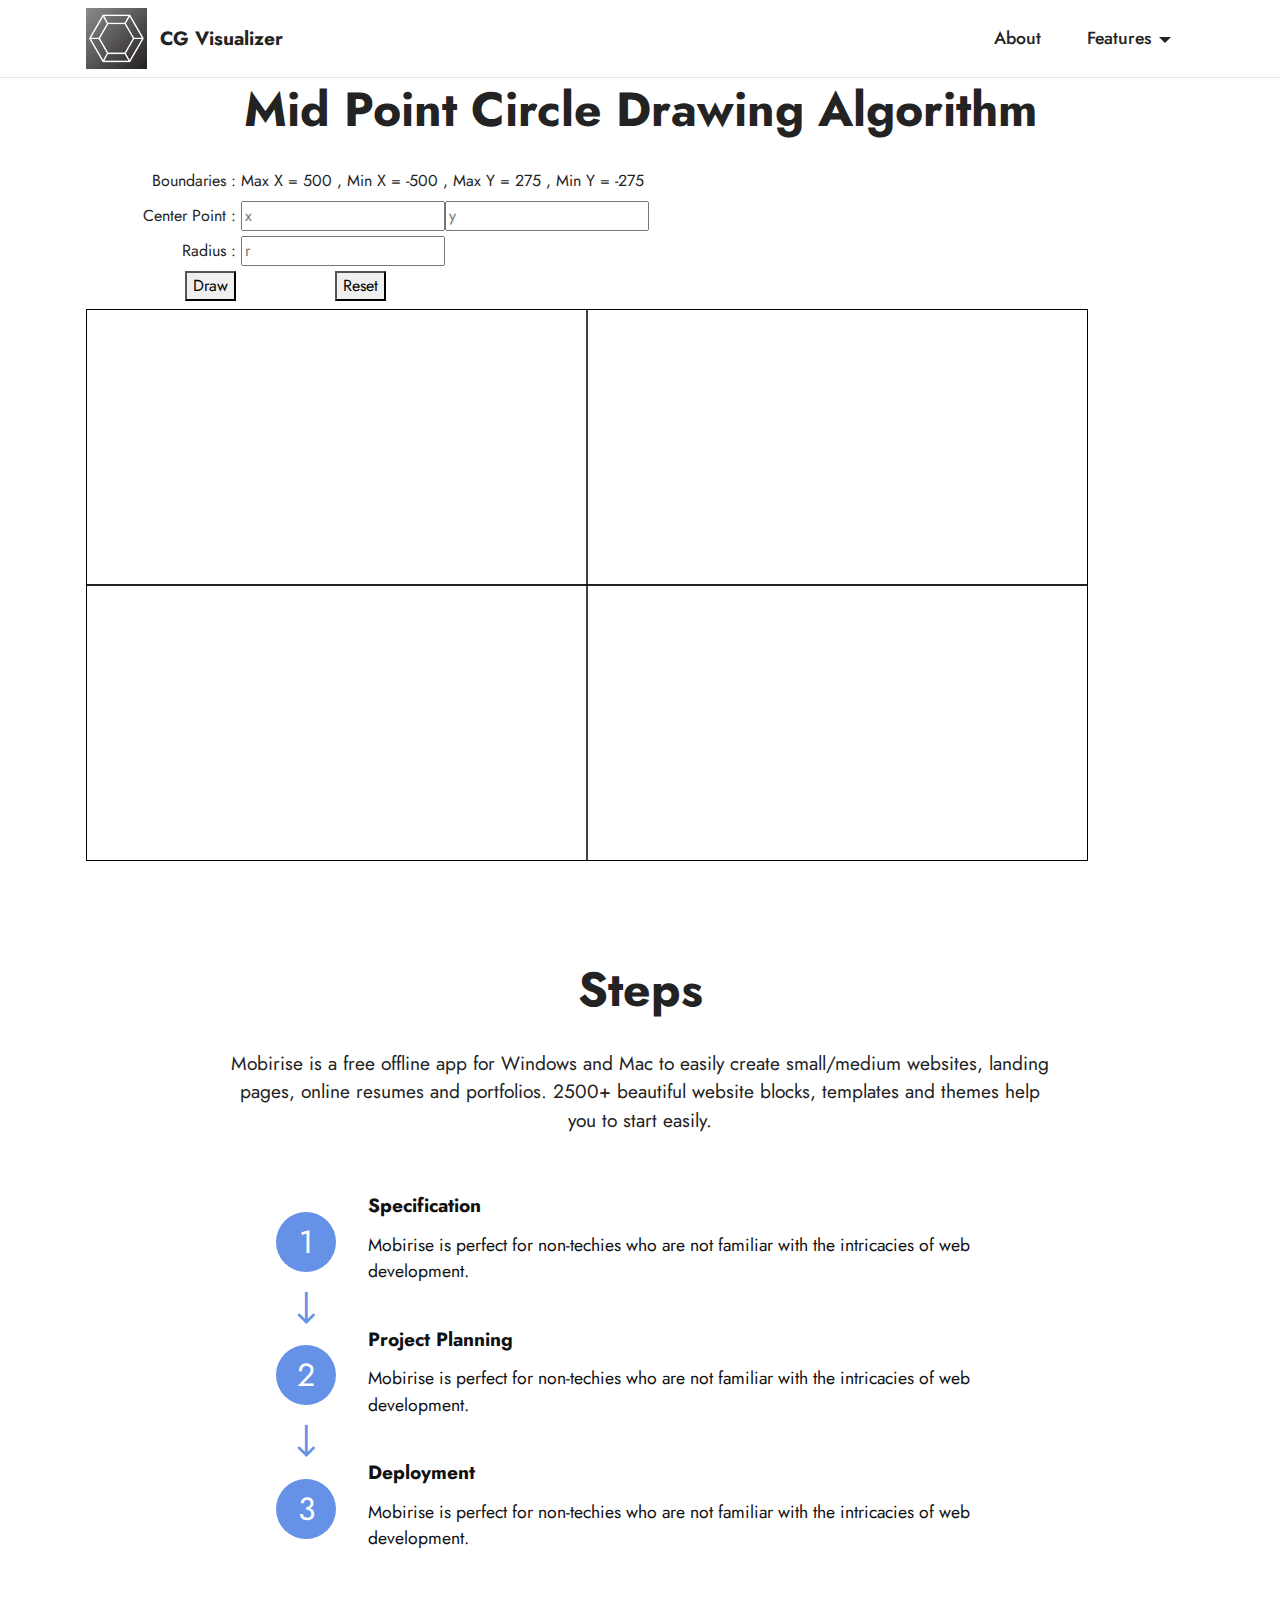
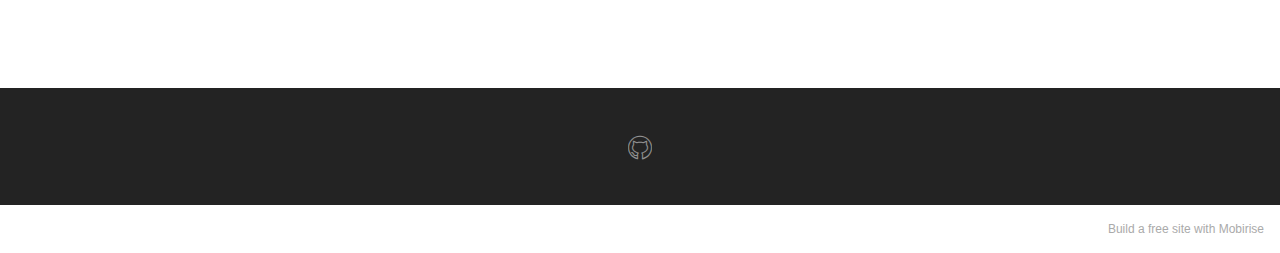
==== commit ef19c33a: "polygon done" ====
--- a/circle.html
+++ b/circle.html
@@ -197,15 +197,10 @@
                     
                     
                 <div class="soc-item">
-                        <a href="https://twitter.com/mobirise" target="_blank">
+                        <a href="https://github.com/RathodDeven/CGVisualizer" target="_blank">
                             <span class="mbr-iconfont mbr-iconfont-social mbri-github"></span>
                         </a>
                     </div></div>
-            </div>
-            <div class="row row-copirayt">
-                <p class="mbr-text mb-0 mbr-fonts-style mbr-white align-center display-7">
-                    © Copyright 2020 Mobirise. All Rights Reserved.
-                </p>
             </div>
         </div>
     </div>
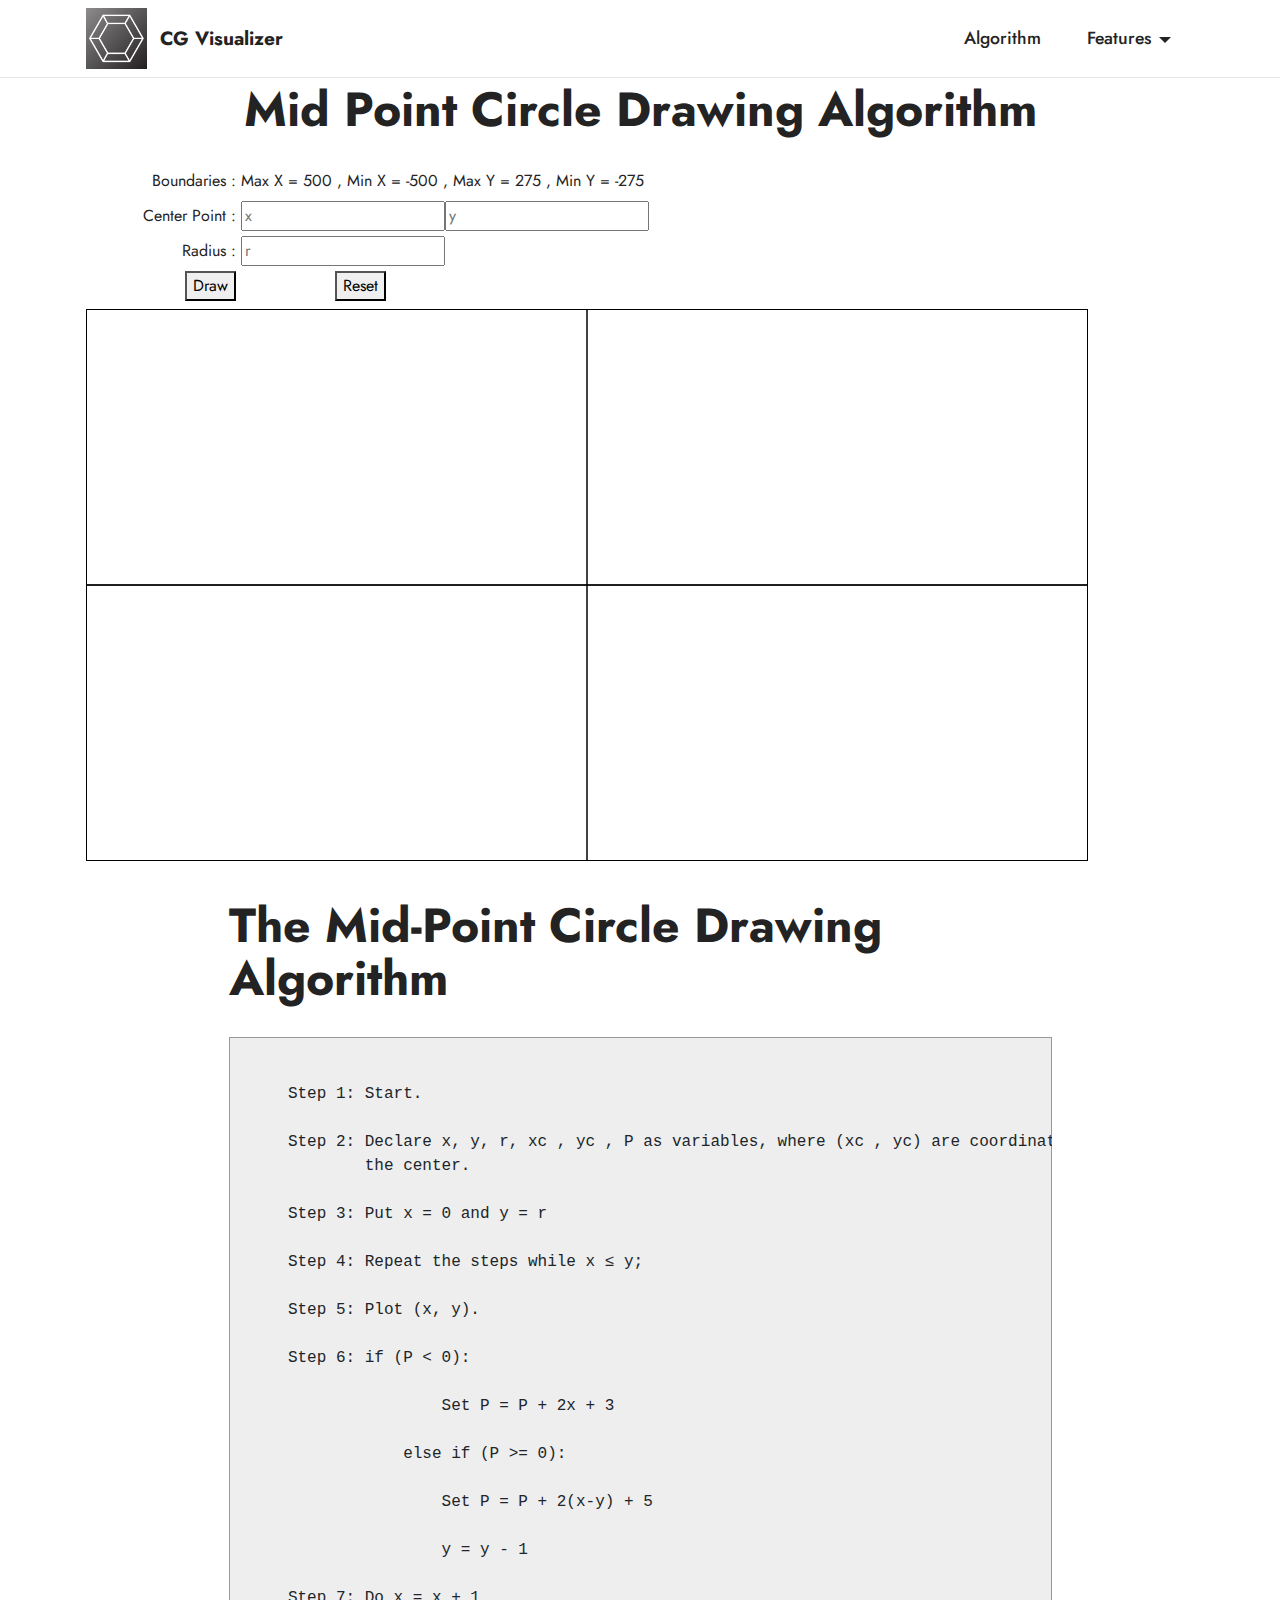
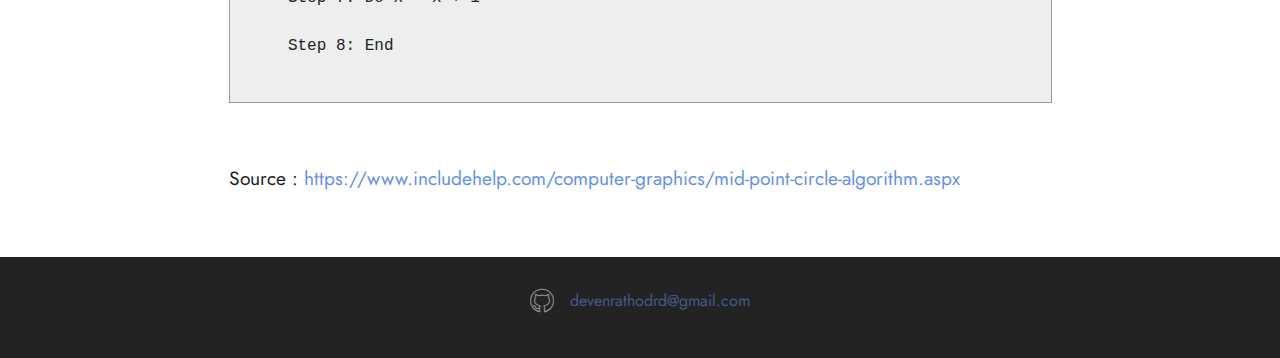
==== commit 577a488e: "ready for deployment" ====
--- a/circle.html
+++ b/circle.html
@@ -11,6 +11,8 @@
   
   
   <title>Circle</title>
+  <link rel="stylesheet" href="style.css">
+
   <link rel="stylesheet" href="assets/web/assets/mobirise-icons2/mobirise2.css">
   <link rel="stylesheet" href="assets/web/assets/mobirise-icons/mobirise-icons.css">
   <link rel="stylesheet" href="assets/tether/tether.min.css">
@@ -58,7 +60,7 @@
                     </div>
                 </button>
                 <div class="collapse navbar-collapse" id="navbarSupportedContent">
-                    <ul class="navbar-nav nav-dropdown nav-right" data-app-modern-menu="true"><li class="nav-item"><a class="nav-link link text-black text-primary display-4" href="#bottom">About</a></li>
+                    <ul class="navbar-nav nav-dropdown nav-right" data-app-modern-menu="true"><li class="nav-item"><a class="nav-link link text-black text-primary display-4" href="#content1-b">Algorithm</a></li>
                         <li class="nav-item dropdown">
                             <a class="nav-link link text-black dropdown-toggle display-4" href="#" data-toggle="dropdown-submenu" aria-expanded="false">Features</a>
                             <div class="dropdown-menu">
@@ -69,8 +71,6 @@
                             </div>
                         </li>
                     </ul>
-                    
-                    
                 </div>
             </div>
         </nav>
@@ -98,113 +98,64 @@
         
     </div>
 </section>
-
-<section class="features19 cid-sFinaT0azh" id="features20-m">
-
-    
-    
+<section class="content1 cid-s48vaXqeL6" id="content1-b">
     <div class="container">
         <div class="row justify-content-center">
-            <div class="col-md-12 col-lg-9">
-                <div class="card-wrapper pb-4">
-                    <div class="card-box align-center">
-                        <h4 class="card-title mbr-fonts-style mb-4 display-2">
-                            <strong>Steps</strong>
-                        </h4>
-                        <p class="mbr-text mbr-fonts-style mb-4 display-7">
-                            Mobirise is a free offline app for Windows and Mac to easily create small/medium websites,
-                            landing pages, online resumes and portfolios. 2500+ beautiful website blocks, templates and
-                            themes help you to start easily.</p>
-                        
-                    </div>
-                </div>
-            </div>
-            <div class="col-12 col-md-8">
-                <div class="item mbr-flex">
-                    <div class="icon-box">
-                        <span class="step-number mbr-fonts-style display-5">1</span>
-                    </div>
-                    <div class="text-box">
-                        <h4 class="icon-title card-title mbr-black mbr-fonts-style display-7">
-                            <strong>Specification</strong>
-                        </h4>
-                        <h5 class="icon-text mbr-black mbr-fonts-style display-4">Mobirise is perfect for non-techies who
-                            are not familiar with
-                            the intricacies of web development.</h5>
-                    </div>
-                </div>
-                <div class="item mbr-flex">
-                    <div class="icon-box">
-                        <span class="step-number mbr-fonts-style display-5">2</span>
-                    </div>
-                    <div class="text-box">
-                        <h4 class="icon-title card-title mbr-black mbr-fonts-style display-7">
-                            <strong>Project Planning</strong>
-                        </h4>
-                        <h5 class="icon-text mbr-black mbr-fonts-style display-4">Mobirise is perfect for non-techies who
-                            are not familiar with
-                            the intricacies of web development.</h5>
-                    </div>
-                </div>
-                <div class="item mbr-flex last">
-                    <div class="icon-box">
-                        <span class="step-number mbr-fonts-style display-5">3</span>
-                    </div>
-                    <div class="text-box">
-                        <h4 class="icon-title card-title mbr-black mbr-fonts-style display-7">
-                            <strong>Deployment</strong>
-                        </h4>
-                        <h5 class="icon-text mbr-black mbr-fonts-style display-4">Mobirise is perfect for non-techies who
-                            are not familiar with
-                            the intricacies of web development.</h5>
-                    </div>
-                </div>
-                
-                
-                
-                
-                
-                
-                
+            <div class="title col-12 col-md-9">
+                <h3 class="mbr-section-title mbr-fonts-style align-center mb-4 display-2"><strong>The Mid-Point Circle Drawing Algorithm</strong></h3>
+<pre>
+<code>
+    Step 1: Start.
+
+    Step 2: Declare x, y, r, xc , yc , P as variables, where (xc , yc) are coordinates of 
+            the center.
+
+    Step 3: Put x = 0 and y = r
+
+    Step 4: Repeat the steps while x ≤ y;
+
+    Step 5: Plot (x, y).
+
+    Step 6: if (P < 0):
+
+                    Set P = P + 2x + 3
+
+                else if (P >= 0):
+
+                    Set P = P + 2(x-y) + 5
+
+                    y = y - 1
+
+    Step 7: Do x = x + 1
+
+    Step 8: End
+    
+</code>
+</pre>               
+<h4 class="mbr-section-subtitle align-center mbr-fonts-style mb-4 display-7">Source : <a href="https://www.includehelp.com/computer-graphics/mid-point-circle-algorithm.aspx">https://www.includehelp.com/computer-graphics/mid-point-circle-algorithm.aspx</a> </h4>
             </div>
         </div>
     </div>
 </section>
-
-<section class="footer3 cid-s48P1Icc8J" once="footers" id="footer3-l">
-
-    
-
-    
-
+<section class="footer3 cid-s48P1Icc8J" once="footers" id="footer3-i">
     <div class="container">
         <div class="media-container-row align-center mbr-white">
-            <div class="row row-links">
-                <ul class="foot-menu">
-                    
-                    
-                    
-                    
-                    
-                <li class="foot-menu-item mbr-fonts-style display-7"></li></ul>
-            </div>
             <div class="row social-row">
                 <div class="social-list align-right pb-2">
-                    
-                    
-                    
-                    
-                    
-                    
                 <div class="soc-item">
                         <a href="https://github.com/RathodDeven/CGVisualizer" target="_blank">
                             <span class="mbr-iconfont mbr-iconfont-social mbri-github"></span>
                         </a>
-                    </div></div>
+                </div>
+                <div class="soc-item">
+                    <a href="mailto:someone@example.com">devenrathodrd@gmail.com</a>
+                </div>
             </div>
+            
         </div>
     </div>
-</section><section style="background-color: #fff; font-family: -apple-system, BlinkMacSystemFont, 'Segoe UI', 'Roboto', 'Helvetica Neue', Arial, sans-serif; color:#aaa; font-size:12px; padding: 0; align-items: center; display: flex;"><a href="https://mobirise.site/d" style="flex: 1 1; height: 3rem; padding-left: 1rem;"></a><p style="flex: 0 0 auto; margin:0; padding-right:1rem;">Build a free site with <a href="https://mobirise.site/z" style="color:#aaa;">Mobirise</a></p></section><script src="assets/web/assets/jquery/jquery.min.js"></script>  <script src="assets/popper/popper.min.js"></script>  <script src="assets/tether/tether.min.js"></script>  <script src="assets/bootstrap/js/bootstrap.min.js"></script>  <script src="assets/smoothscroll/smooth-scroll.js"></script>  <script src="assets/dropdown/js/nav-dropdown.js"></script>  <script src="assets/dropdown/js/navbar-dropdown.js"></script>  <script src="assets/touchswipe/jquery.touch-swipe.min.js"></script>  <script src="assets/theme/js/script.js"></script>  
+</section><section style="background-color: #fff; font-family: -apple-system, BlinkMacSystemFont, 'Segoe UI', 'Roboto', 'Helvetica Neue', Arial, sans-serif; color:#aaa; font-size:12px; padding: 0; align-items: center; display: flex;"><a href="https://mobirise.site/j" style="color:#aaa;"></a></section><script src="assets/web/assets/jquery/jquery.min.js"></script>  <script src="assets/popper/popper.min.js"></script>  <script src="assets/tether/tether.min.js"></script>  <script src="assets/bootstrap/js/bootstrap.min.js"></script>  <script src="assets/smoothscroll/smooth-scroll.js"></script>  <script src="assets/parallax/jarallax.min.js"></script>  <script src="assets/dropdown/js/nav-dropdown.js"></script>  <script src="assets/dropdown/js/navbar-dropdown.js"></script>  <script src="assets/touchswipe/jquery.touch-swipe.min.js"></script>  <script src="assets/theme/js/script.js"></script>  
+
 <script src="js/circle.js"></script>
 </body>
 </html>--- a/style.css
+++ b/style.css
@@ -0,0 +1,6 @@
+pre code {
+    background-color: #eee;
+    border: 1px solid #999;
+    display: block;
+    padding: 20px;
+  }